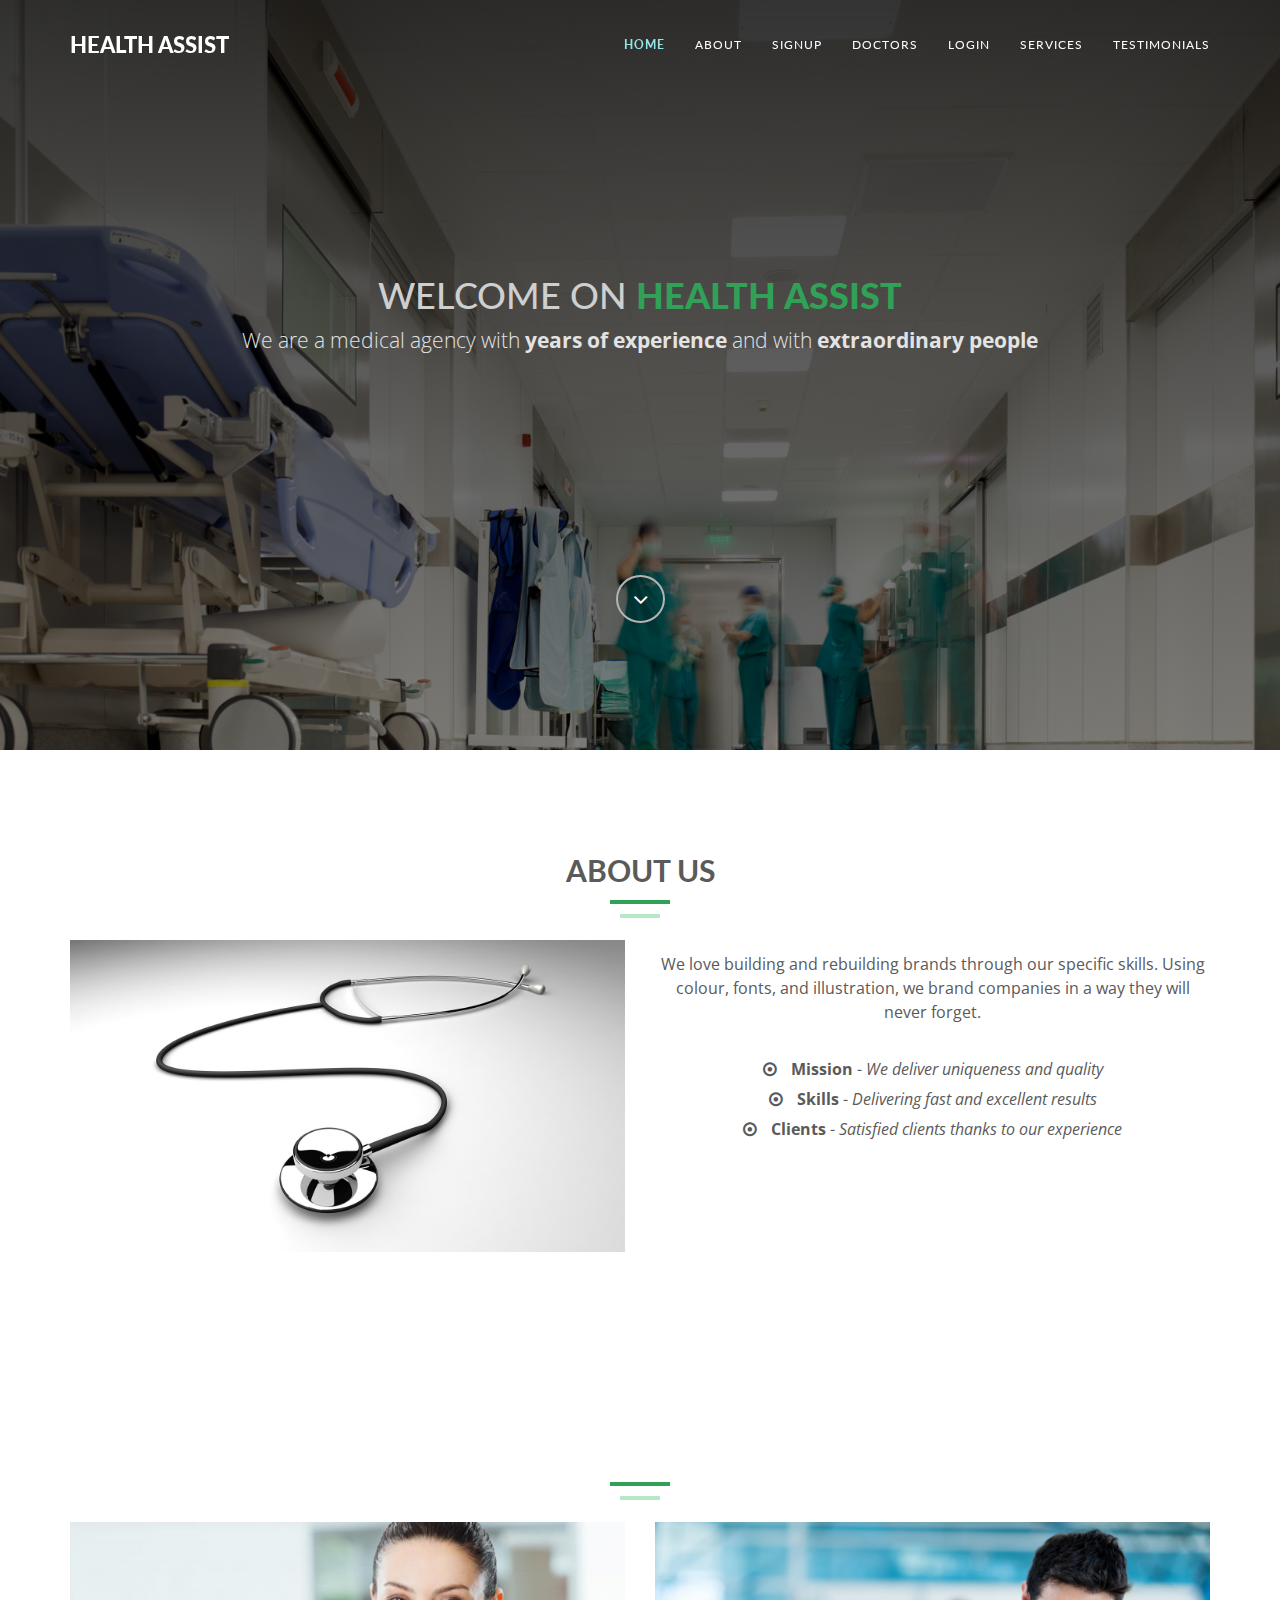
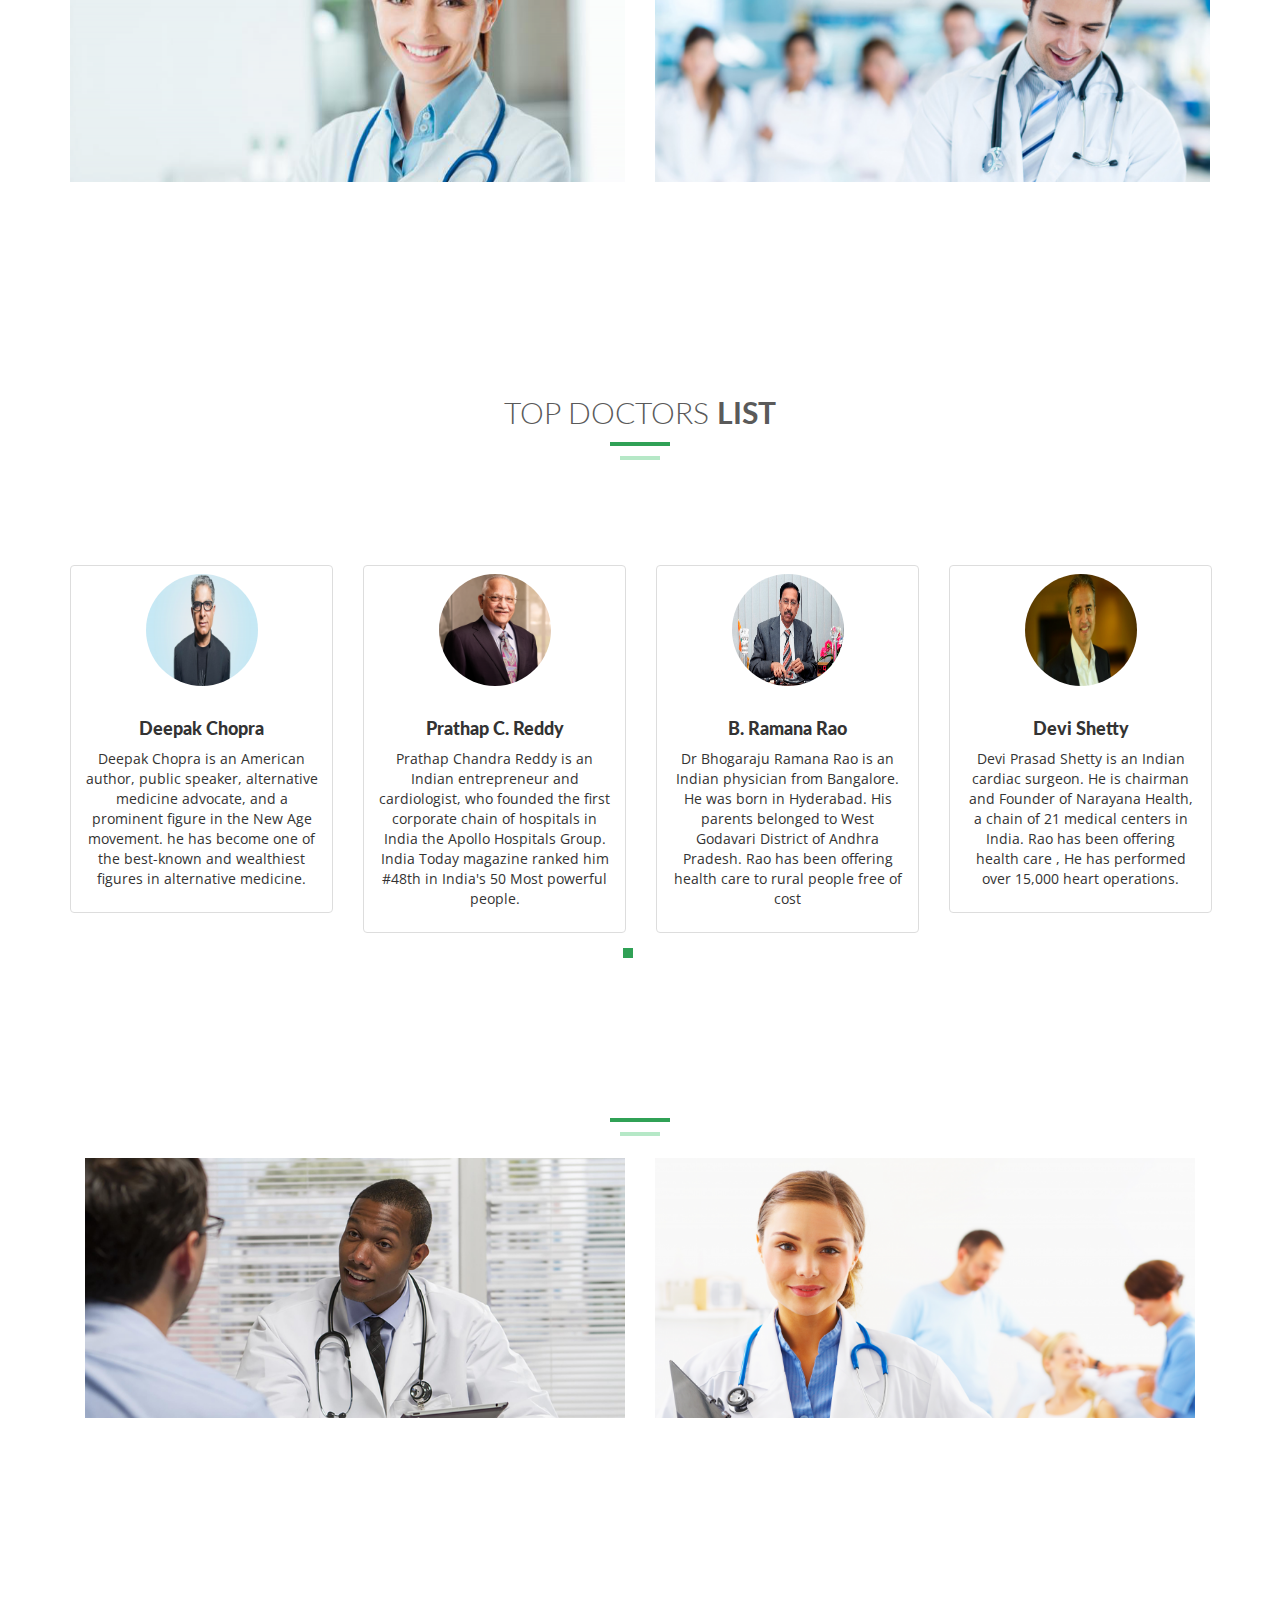
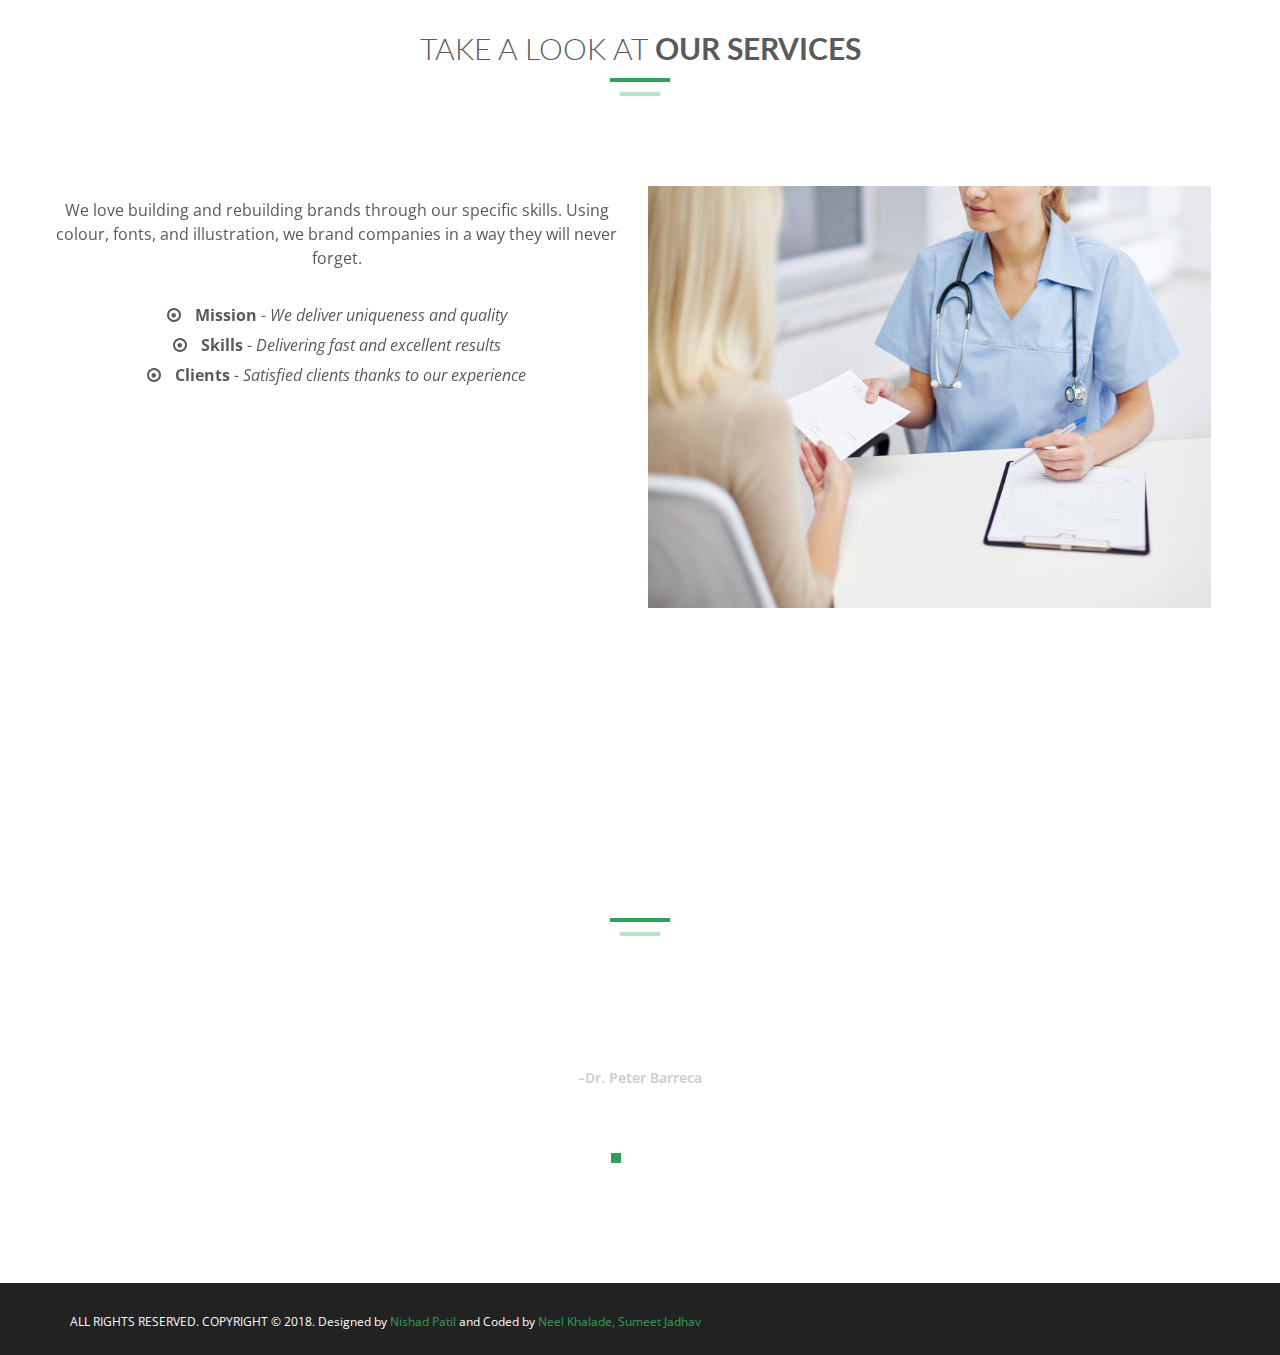
==== index.html @ 2e84b186 "index developed" ====
<!DOCTYPE html>
<html lang="en">
  <head>
    <!-- Basic Page Needs
    ================================================== -->
    <meta charset="utf-8">
    <!--[if IE]><meta http-equiv="x-ua-compatible" content="IE=9" /><![endif]-->
    <meta name="viewport" content="width=device-width, initial-scale=1">
    <title>Health Assist</title>
    <meta name="description" content="Spirit8 is a Digital agency one page template built based on bootstrap framework. This template is design by Robert Berki and coded by Jenn Pereira. It is simple, mobile responsive, perfect for portfolio and agency websites. Get this for free exclusively at ThemeForces.com">
    <meta name="keywords" content="bootstrap theme, portfolio template, digital agency, onepage, mobile responsive, spirit8, free website, free theme, themeforces themes, themeforces wordpress themes, themeforces bootstrap theme">
    <meta name="author" content="ThemeForces.com">
    
    <!-- Favicons
    ================================================== -->
    <link rel="shortcut icon" href="assets/landing_page/img/logo.png" type="image/png">
    <link rel="apple-touch-icon" href="assets/landing_page/img/apple-touch-icon.png">
    <link rel="apple-touch-icon" sizes="72x72" href="assets/landing_page/img/apple-touch-icon-72x72.png">
    <link rel="apple-touch-icon" sizes="114x114" href="assets/landing_page/img/apple-touch-icon-114x114.png">
    <!-- animate -->
    <link rel="stylesheet" type="text/css"  href="assets/landing_page/css/animate.css">
    <link rel="stylesheet" type="text/css"  href="assets/landing_page/css/landing.css">
    <!-- Bootstrap -->
    <link rel="stylesheet" type="text/css"  href="assets/landing_page/css/bootstrap.css">
    <link rel="stylesheet" type="text/css" href="assets/landing_page/fonts/font-awesome/css/font-awesome.css">

    <!-- Slider
    ================================================== -->
    <link href="assets/landing_page/css/owl.carousel.css" rel="stylesheet" media="screen">
    <link href="assets/landing_page/css/owl.theme.css" rel="stylesheet" media="screen">

    <!-- Stylesheet
    ================================================== -->
    <link rel="stylesheet" type="text/css"  href="assets/landing_page/css/style.css">
    <link rel="stylesheet" type="text/css" href="assets/landing_page/css/responsive.css">

    <link href='http://fonts.googleapis.com/css?family=Lato:100,300,400,700,900,100italic,300italic,400italic,700italic,900italic' rel='stylesheet' type='text/css'>
    <link href='http://fonts.googleapis.com/css?family=Open+Sans:300italic,400italic,600italic,700italic,800italic,700,300,600,800,400' rel='stylesheet' type='text/css'>

    <script type="text/javascript" src="assets/landing_page/js/modernizr.custom.js"></script>
  </head>
  <body>
    <!-- Navigation
    ==========================================-->
    <nav id="tf-menu" class="navbar navbar-default navbar-fixed-top">
      <div class="container">
        <!-- Brand and toggle get grouped for better mobile display -->
        <div class="navbar-header">
          <button type="button" class="navbar-toggle collapsed" data-toggle="collapse" data-target="#bs-example-navbar-collapse-1">
            <span class="sr-only">Toggle navigation</span>
            <span class="icon-bar"></span>
            <span class="icon-bar"></span>
            <span class="icon-bar"></span>
          </button>
          <a class="navbar-brand" href="index.html">HEALTH ASSIST</a>
        </div>

        <!-- Collect the nav links, forms, and other content for toggling -->
        <div class="collapse navbar-collapse" id="bs-example-navbar-collapse-1">
          <ul class="nav navbar-nav navbar-right">
            <li><a href="#tf-home" class="page-scroll">Home</a></li>
            <li><a href="#tf-about" class="page-scroll">About</a></li>
            <li><a href="#tf-team" class="page-scroll">Signup</a></li>
            <li><a href="#tf-services" class="page-scroll">Doctors</a></li>
            <li><a href="#tf-clients" class="page-scroll">Login</a></li>
            <li><a href="#tf-works" class="page-scroll">Services</a></li>
            <li><a href="#tf-testimonials" class="page-scroll">Testimonials</a></li>
          </ul>
        </div>
      </div>
    </nav>

    <!-- Home Page
    ==========================================-->
    <div id="tf-home" class="text-center">
        <div class="overlay">
            <div class="content">
                <h1>Welcome on <strong><span class="color">Health Assist</span></strong></h1>
                <p class="lead">We are a medical agency with <strong>years of experience</strong> and with <strong>extraordinary people</strong></p>
                <a href="#tf-about" class="fa fa-angle-down page-scroll"></a>
            </div>
        </div>
    </div>

    <!-- About Us Page
    ==========================================-->
    <div id="tf-about" class="text-center">
        <div class="container">
                <div class="section-title center">
                        <h2><strong>About Us</strong></h2>
                        <div class="line">
                            <hr>
                        </div>
                    </div>
            <div class="row">
                <div class="col-md-6">
                    <img src="assets/landing_page/img/aside.jpg" class="img-responsive">
                </div>
                <div class="col-md-6">
                    <div class="about-text">
                        <p class="intro">We love building and rebuilding brands through our  specific skills. Using colour, fonts, and illustration, we brand companies in a way they will never forget.</p>
                        <ul class="about-list">
                            <li>
                                <span class="fa fa-dot-circle-o"></span>
                                <strong>Mission</strong> - <em>We deliver uniqueness and quality</em>
                            </li>
                            <li>
                                <span class="fa fa-dot-circle-o"></span>
                                <strong>Skills</strong> - <em>Delivering fast and excellent results</em>
                            </li>
                            <li>
                                <span class="fa fa-dot-circle-o"></span>
                                <strong>Clients</strong> - <em>Satisfied clients thanks to our experience</em>
                            </li>
                        </ul>
                    </div>
                </div>
            </div>
        </div>
    </div>

    <!-- Signup Page
    ==========================================-->
                    <div id="tf-team" class="text-center">
                        <div class="overlay">
                            <div class="container">
                                <div class="section-title center">
                                    <h2>Please <strong>Signup</strong></h2>
                                    <div class="line">
                                        <hr>
                                    </div>
                                </div>
                <div class="row">
                                
                    <div class="col-sm-6 col-md-5 col-lg-6">
                        <div class="portfolio-item">
                            <div class="hover-bg">
                                <a href="u-signup.html">
                                    <div class="hover-text">
                                        <h4>Sign Up</h4>
                                        <small>Sign up as Patient</small>
                                        <div class="clearfix"></div>
                                        <i class="fa fa-user-plus" style="font-size:30px;color:rgb(31, 199, 143);"></i>
                                    </div>
                                    <img src="assets/landing_page/img/signup.png" class="img-responsive img-size" alt="...">
                                </a>
                            </div>
                        </div>
                    </div> 
                    <div class="col-sm-6 col-md-5 col-lg-6">
                            <div class="portfolio-item">
                                <div class="hover-bg">
                                    <a href="d-signup.html">
                                        <div class="hover-text">
                                            <h4>Sign Up</h4>
                                            <small>Sign up as Doctor</small>
                                            <div class="clearfix"></div>
                                            <i class="fa fa-user-plus" style="font-size:30px;color:rgb(31, 199, 143);"></i>
                                        </div>
                                        <img src="assets/landing_page/img/login1.png" class="img-responsive img-size" alt="...">
                                    </a>
                                </div>
                            </div>
                        </div>             
                </div>
            </div>
        </div>
    </div>

    <!-- Services Section
    ==========================================-->
    <div id="tf-services" class="text-center">
        <div class="container">
            <div class="section-title center">
                <h2>Top Doctors <strong>List</strong></h2>
                <div class="line">
                    <hr>
                </div>
                <div class="clearfix"></div>
            </div>
            <div class="space"></div>
            <div class="row">
                    <div id="team" class="owl-carousel owl-theme row">
                            <div class="item">
                                <div class="thumbnail">
                                    <img src="assets/landing_page/img/team/d1.png" alt="..." class="img-circle team-img">
                                    <div class="caption">
                                        <h3>Deepak Chopra</h3>
                                    
                                        <p>Deepak Chopra is an American author, public speaker, alternative medicine advocate, and a prominent figure in the New Age movement. he has become one of the best-known and wealthiest figures in alternative medicine. </p>
                                    </div>
                                </div>
                            </div>
        
                            <div class="item">
                                <div class="thumbnail">
                                    <img src="assets/landing_page/img/team/d2.png" alt="..." class="img-circle team-img">
                                    <div class="caption">
                                        <h3>Prathap C. Reddy</h3>
                                        
                                        <p>Prathap Chandra Reddy is an Indian entrepreneur and cardiologist, who founded the first corporate chain of hospitals in India the Apollo Hospitals Group. India Today magazine ranked him #48th in India's 50 Most powerful people.</p>
                                    </div>
                                </div>
                            </div>
        
                            <div class="item">
                                <div class="thumbnail">
                                    <img src="assets/landing_page/img/team/d3.jpg" alt="..." class="img-circle team-img">
                                    <div class="caption">
                                        <h3>B. Ramana Rao</h3>
                                      
                                        <p>Dr Bhogaraju Ramana Rao is an Indian physician from Bangalore. He was born in Hyderabad. His parents belonged to West Godavari District of Andhra Pradesh. Rao has been offering health care to rural people free of cost</p>
                                    </div>
                                </div>
                            </div>
        
                            <div class="item">
                                <div class="thumbnail">
                                    <img src="assets/landing_page/img/team/d4.png" alt="..." class="img-circle team-img">
                                    <div class="caption">
                                        <h3>Devi Shetty</h3>
                                        
                                        <p>Devi Prasad Shetty is an Indian cardiac surgeon. He is chairman and Founder of Narayana Health, a chain of 21 medical centers in India. Rao has been offering health care , He has performed over 15,000 heart operations.</p>
                                    </div>
                                </div>
                            </div>
                            <div class="item">
                                    <div class="thumbnail">
                                        <img src="assets/landing_page/img/team/d5.png" alt="..." class="img-circle team-img">
                                        <div class="caption">
                                            <h3>Abraham Verghese</h3>
                                            
                                            <p>Abraham Verghese is an Indian American physician-author, Professor for the Theory and Practice of Medicine at Stanford University Medical School and Senior Associate Chair of the Department of Internal Medicine.</p>
                                        </div>
                                    </div>
                                </div>
                                
                            
            </div>
        </div>
    </div>

    <!-- Login Section
    ==========================================-->
    <div id="tf-clients" class="text-center">
        <div class="overlay">
            <div class="container">

                <div class="section-title center">
                    <h2>Please<strong> Login</strong></h2>
                    <div class="line">
                        <hr>
                    </div>
                </div>
                <div class="col-sm-6 col-md-5 col-lg-6">
                    <div class="portfolio-item">
                        <div class="hover-bg">
                            <a href="u-login.html">
                                <div class="hover-text">
                                    <h4>Login</h4>
                                    <small>Login as Patient</small>
                                    <div class="clearfix"></div>
                                    <i class="fa fa-sign-in" style="font-size:30px;color:rgb(31, 199, 143);" ></i>
                                </div>
                                <img src="assets/landing_page/img/login.png" class="img-responsive" alt="...">
                            </a>
                        </div>
                    </div>
                </div> 
                <div class="col-sm-6 col-md-5 col-lg-6">
                    <div class="portfolio-item">
                        <div class="hover-bg">
                            <a href="d-login.html">
                                <div class="hover-text">
                                    <h4>Login</h4>
                                    <small>Login as Doctor</small>
                                    <div class="clearfix"></div>
                                    <i class="fa fa-sign-in" style="font-size:30px;color:rgb(31, 199, 143);" ></i>
                                </div>
                                <img src="assets/landing_page/img/signup1.png" class="img-responsive" alt="...">
                            </a>
                        </div>
                    </div>
                </div>       
            </div>
        </div>
    </div>

    <!-- Portfolio Section
    ==========================================-->
    <div id="tf-works">
        <div class="container"> <!-- Container -->
            <div class="section-title text-center center">
                <h2>Take a look at <strong>our services</strong></h2>
                <div class="line">
                    <hr>
                </div>
                <div class="clearfix"></div>
            </div>
            <div class="space"></div>
            <div id="lightbox" class="row">
                    <div class="row">
                            <div class="col-md-6">
                                    <div class="about-text">
                                            <p class="intro">We love building and rebuilding brands through our  specific skills. Using colour, fonts, and illustration, we brand companies in a way they will never forget.</p>
                                            <ul class="about-list">
                                                <li>
                                                    <span class="fa fa-dot-circle-o"></span>
                                                    <strong>Mission</strong> - <em>We deliver uniqueness and quality</em>
                                                </li>
                                                <li>
                                                    <span class="fa fa-dot-circle-o"></span>
                                                    <strong>Skills</strong> - <em>Delivering fast and excellent results</em>
                                                </li>
                                                <li>
                                                    <span class="fa fa-dot-circle-o"></span>
                                                    <strong>Clients</strong> - <em>Satisfied clients thanks to our experience</em>
                                                </li>
                                            </ul>
                                        </div>
                            </div>
                            <div class="col-md-6">
                                    <img src="assets/landing_page/img/patient.jpg" class="img-responsive">
                            </div>
                        </div>
                    </div>
            </div>
        </div>
    </div>

    <!-- Testimonials Section
    ==========================================-->
    <div id="tf-testimonials" class="text-center">
        <div class="overlay">
            <div class="container">
                <div class="section-title center">
                    <h2><strong>Our clients’</strong> testimonials</h2>
                    <div class="line">
                        <hr>
                    </div>
                </div>
                <div class="row">
                    <div class="col-md-8 col-md-offset-2">
                        <div id="testimonial" class="owl-carousel owl-theme">
                            <div class="item">
                                <h5>I find Doctor Services Group very efficient, reliable, non-intrusive to me or the patients and quick to respond to my queries.</h5>
                                <p><strong>–Dr. Peter Barreca</strong></p>
                            </div>

                            <div class="item">
                                <h5>It was so gratifying to finally have a corporate structure that communicates with us on a weekly basis. We have no doubts that this relationship will continue as positively as it has begun.</h5>
                                <p><strong>Dr. Brian Silver</strong>, Generations Family Health Centre </p>
                            </div>

                            <div class="item">
                                <h5>Their service has been beyond my expectations. I receive email notices every week with past and up-to-date information and I receive freedback on a regular basis.</h5>
                                <p><strong>Dr. Michael Weinstock</strong></p>
                            </div>
                        </div>
                    </div>
                </div>
            </div>
        </div>
    </div>

    <!-- Contact Section
    ==========================================-->


    <nav id="footer">
        <div class="container">
            <div class="pull-left fnav">
                <p>ALL RIGHTS RESERVED. COPYRIGHT © 2018. Designed by <a href="https://dribbble.com/shots/1817781--FREEBIE-Spirit8-Digital-agency-one-page-template">Nishad Patil</a> and Coded by <a href="https://dribbble.com/jennpereira">Neel Khalade, Sumeet Jadhav </a></p>
            </div>
        </div>
    </nav>


    <!-- jQuery (necessary for Bootstrap's JavaScript plugins) -->
    <script src="https://ajax.googleapis.com/ajax/libs/jquery/1.11.1/jquery.min.js"></script>
    <script type="text/javascript" src="assets/landing_page/js/jquery.1.11.1.js"></script>
    <!-- Include all compiled plugins (below), or include individual files as needed -->
    <script type="text/javascript" src="assets/landing_page/js/bootstrap.js"></script>
    <script type="text/javascript" src="assets/landing_page/js/SmoothScroll.js"></script>
    <script type="text/javascript" src="assets/landing_page/js/jquery.isotope.js"></script>

    <script src="assets/landing_page/js/owl.carousel.js"></script>

    <!-- Javascripts
    ================================================== -->
    <script type="text/javascript" src="assets/landing_page/js/main.js"></script>

  </body>
</html>
---- assets/landing_page/css/landing.css ----
.spacing{
    padding-top: 20px;
}
---- assets/landing_page/css/style.css ----
@import url(http://fonts.googleapis.com/css?family=Lato:100,300,400,700,900,100italic,300italic,400italic,700italic,900italic);
@import url(http://fonts.googleapis.com/css?family=Open+Sans:300italic,400italic,600italic,700italic,800italic,700,300,600,800,400);

body, html{
	font-family: 'Lato', sans-serif;
	text-rendering: optimizeLegibility !important;
	-webkit-font-smoothing: antialiased !important;
	color: #5a5a5a;
}

h1{
	text-transform: uppercase;
}
h1 strong{
	font-weight: 900;
}
h2{
	text-transform: uppercase;
	line-height: 20px;
	margin:  0;
}
h3{
font-size: 18px;
font-weight: 900;
}
h4{
	text-transform: uppercase;
}
h5{
	text-transform: uppercase;
	font-weight: 700;
	line-height: 20px;
}
p{
	font-family: 'Open Sans', sans-serif;
}
p.intro{
	font-size: 16px;
	margin: 12px 0 0;
	line-height: 24px;
	font-family: 'Open Sans', sans-serif;
}
a{ color: rgb(48, 161, 86);}
a:hover,
a:focus{
	text-decoration: none;
	color: rgb(48, 161, 86);;
}

.section-title hr{
	border-color: rgb(48, 161, 86);;
	border-width: 4px;
	width: 60px;
	float: left;
	clear: both;
}
.clearfix:after {
     visibility: hidden;
     display: block;
     font-size: 0;
     content: " ";
     clear: both;
     height: 0;
     }
.clearfix { display: inline-block; }
* html .clearfix { height: 1%; }
.clearfix { display: block; }
ul, ol{
	padding: 0;
	webkit-padding: 0;
	moz-padding: 0;
}
/* Navigation */
#tf-menu {
	padding: 20px;
	transition: all 0.8s;
}
#tf-menu.navbar-default {
	background-color: rgba(248, 248, 248, 0);
	border-color: rgba(231, 231, 231, 0);
}
#tf-menu a.navbar-brand {
text-transform: uppercase;
font-size: 22px;
color: #fff;
font-weight: 900;
}

#tf-menu.navbar-default .navbar-nav > li > a {
	text-transform: uppercase;
	color: #FFF;
	font-size: 12px;
	letter-spacing: 1px;
}
.on {
	background-color: rgba(48, 131, 96,.97) !important;
	
	padding: 0 !important; 	
}
.navbar-default .navbar-nav > .active > a, 
.navbar-default .navbar-nav > .active > a:hover, 
.navbar-default .navbar-nav > .active > a:focus {
	color: rgb(148, 230, 230) !important;
	background-color: transparent;
	font-weight: 700;
}

.navbar-toggle {
	border-radius: 0;
	}
.navbar-default .navbar-toggle:hover, 
.navbar-default .navbar-toggle:focus {
	background-color: rgb(48, 161, 86);
	border-color: rgb(48, 161, 86);
	}
.navbar-default .navbar-toggle:hover>.icon-bar {
	background-color: #FFF;
	}
/* Home Style */
#tf-home{
	background: url(../img/bac01.jpg);
	background-size: cover;
	background-position: center;
	background-attachment: fixed;
	background-repeat: no-repeat;
	color: #cfcfcf;
}

#tf-home .overlay{
	background: -moz-linear-gradient(top,  rgba(0,0,0,0.8) 0%, rgba(0,0,0,0.73) 17%, rgba(0,0,0,0.66) 35%, rgba(0,0,0,0.55) 62%, rgba(0,0,0,0.4) 100%); /* FF3.6+ */
	background: -webkit-gradient(linear, left top, left bottom, color-stop(0%,rgba(0,0,0,0.8)), color-stop(17%,rgba(0,0,0,0.73)), color-stop(35%,rgba(0,0,0,0.66)), color-stop(62%,rgba(0,0,0,0.55)), color-stop(100%,rgba(0,0,0,0.4))); /* Chrome,Safari4+ */
	background: -webkit-linear-gradient(top,  rgba(0,0,0,0.8) 0%,rgba(0,0,0,0.73) 17%,rgba(0,0,0,0.66) 35%,rgba(0,0,0,0.55) 62%,rgba(0,0,0,0.4) 100%); /* Chrome10+,Safari5.1+ */
	background: -o-linear-gradient(top,  rgba(0,0,0,0.8) 0%,rgba(0,0,0,0.73) 17%,rgba(0,0,0,0.66) 35%,rgba(0,0,0,0.55) 62%,rgba(0,0,0,0.4) 100%); /* Opera 11.10+ */
	background: -ms-linear-gradient(top,  rgba(0,0,0,0.8) 0%,rgba(0,0,0,0.73) 17%,rgba(0,0,0,0.66) 35%,rgba(0,0,0,0.55) 62%,rgba(0,0,0,0.4) 100%); /* IE10+ */
	background: linear-gradient(to bottom,  rgba(0,0,0,0.8) 0%,rgba(0,0,0,0.73) 17%,rgba(0,0,0,0.66) 35%,rgba(0,0,0,0.55) 62%,rgba(0,0,0,0.4) 100%); /* W3C */
	filter: progid:DXImageTransform.Microsoft.gradient( startColorstr='#cc000000', endColorstr='#66000000',GradientType=0 ); /* IE6-9 */
	height: 750px;
	background-attachment: fixed;
}
#tf-home p.lead{
	color: #e3e3e3;
}

.content{
	position: relative;
	padding: 20% 0 0;
}

.color{
	color: rgb(48, 161, 86);
}

a.fa.fa-angle-down {
	padding: 10px 15px;
	color: #fff;
	border: 2px solid #b4b4b4;
	border-radius: 50%;
	font-size: 24px;
	margin-top: 200px;
	transition: all 0.5s;
}
a.fa.fa-angle-down:hover{
	background: rgb(48, 161, 86);
	color: #ffffff;
	border: 2px solid rgb(48, 161, 86);;
}
/* About Section */
#tf-about{
	padding: 80px 0;
}
ul.about-list{ margin: 30px 0 0 ;}
ul.about-list li{
	display: block;
	font-size: 16px;
	line-height: 30px;
	font-family: 'Open Sans', sans-serif;
}
ul.about-list li span{ 
	margin-right: 10px;
}

/* Team Section */
#tf-team{
	background: url(../img/bac02.jpg);
	background-size: cover;
	background-position: center;
	background-attachment: fixed;
	background-repeat: no-repeat;
	color: #ffffff;
}
#tf-team .overlay{
	background: -moz-linear-gradient(top,  rgba(0,0,0,0.8) 0%, rgba(0,0,0,0.73) 17%, rgba(0,0,0,0.66) 35%, rgba(0,0,0,0.55) 62%, rgba(0,0,0,0.4) 100%); /* FF3.6+ */
	background: -webkit-gradient(linear, left top, left bottom, color-stop(0%,rgba(0,0,0,0.8)), color-stop(17%,rgba(0,0,0,0.73)), color-stop(35%,rgba(0,0,0,0.66)), color-stop(62%,rgba(0,0,0,0.55)), color-stop(100%,rgba(0,0,0,0.4))); /* Chrome,Safari4+ */
	background: -webkit-linear-gradient(top,  rgba(0,0,0,0.8) 0%,rgba(0,0,0,0.73) 17%,rgba(0,0,0,0.66) 35%,rgba(0,0,0,0.55) 62%,rgba(0,0,0,0.4) 100%); /* Chrome10+,Safari5.1+ */
	background: -o-linear-gradient(top,  rgba(0,0,0,0.8) 0%,rgba(0,0,0,0.73) 17%,rgba(0,0,0,0.66) 35%,rgba(0,0,0,0.55) 62%,rgba(0,0,0,0.4) 100%); /* Opera 11.10+ */
	background: -ms-linear-gradient(top,  rgba(0,0,0,0.8) 0%,rgba(0,0,0,0.73) 17%,rgba(0,0,0,0.66) 35%,rgba(0,0,0,0.55) 62%,rgba(0,0,0,0.4) 100%); /* IE10+ */
	background: linear-gradient(to bottom,  rgba(0,0,0,0.8) 0%,rgba(0,0,0,0.73) 17%,rgba(0,0,0,0.66) 35%,rgba(0,0,0,0.55) 62%,rgba(0,0,0,0.4) 100%); /* W3C */
	filter: progid:DXImageTransform.Microsoft.gradient( startColorstr='#cc000000', endColorstr='#66000000',GradientType=0 ); /* IE6-9 */
	height: auto;
	background-attachment: fixed;
	padding: 80px 0;
}
.section-title.center{
	padding: 30px 0;
}
.section-title h2,
.section-title.center h2{
	font-weight: 300;
}
.section-title.center .line{
	border-top: 4px solid rgb(48, 161, 86);
	height: 10px;
	width: 60px;
	text-align: center;
	margin: 0 auto;
	margin-top: 20px;
}

.section-title.center hr {
	border-top: 4px solid rgba(40, 189, 90, 0.34);
	width: 40px;
	text-align: center;
	margin-top: 10px;
	position: relative;
	left: 17%;
}
#team{ margin: 0 auto}
#team .item{
    padding: 0;
    margin: 15px;
    color: #FFF;
    text-align: center;
}

img.img-circle.team-img {
	width: 120px;
	height: 120px;
	border: 4px solid transparent;
	transition: all 0.5s;
}
#tf-team .item .thumbnail:hover>img.img-circle.team-img{
	border: 4px solid rgb(48, 161, 86) !important;
}
#tf-team .thumbnail {
	background: transparent;
	border: 0;
}

#tf-team .thumbnail .caption {
	padding: 9px;
	color: #F2F2F2;
}

.owl-theme .owl-controls .owl-page span {
	display: block;
	width: 10px;
	height: 10px;
	margin: 5px 7px;
	filter: Alpha(Opacity=1);
	opacity: 1;
	-webkit-border-radius: 0;
	-moz-border-radius: 20px;
	border-radius: 0;
	background: #FFFFFF;
	transition: all 0.5s;
}

.owl-theme .owl-controls .owl-page.active span, 
.owl-theme .owl-controls.clickable .owl-page:hover span {
	filter: Alpha(Opacity=100);
	opacity: 1;
	background: rgb(48, 161, 86);;
}
.owl-theme .owl-controls .owl-page.active span{
	background: rgb(48, 161, 86);;
}

/* Services Section */
#tf-services{
	padding: 80px 0;
}
#team .item{
    padding: 0;
    margin: 15px;
    color: #FFF;
    text-align: center;
}

img.img-circles.team-img {
	width: 120px;
	height: 120px;
	border: 4px solid transparent;
	transition: all 0.5s;
}


.space{
	margin-top: 40px;
}

#tf-services i.fa {
	font-size: 40px;
	border: 4px solid rgb(48, 161, 86);;
	width: 100px;
	height: 100px;
	padding: 27px 25px;
	margin-bottom: 10px;
	border-radius: 50%;
	transition: all 0.5s;
}

#tf-services i.fa.fa-mobile{
	font-size: 50px;
	padding: 20px 25px;
}


#tf-services img.img-circle.team-img {
	width: 120px;
	height: 120px;
	border: 4px solid transparent;
	transition: all 0.5s;
}
/* Clients Section */
#tf-clients{
	background: url(../img/bac03.jpg);
	background-size: cover;
	background-position: center;
	background-attachment: fixed;
	background-repeat: no-repeat;
	color: #ffffff;
}

#tf-clients .overlay{
	background: -moz-linear-gradient(top,  rgba(0,0,0,0.8) 0%, rgba(0,0,0,0.73) 17%, rgba(0,0,0,0.66) 35%, rgba(0,0,0,0.55) 62%, rgba(0,0,0,0.4) 100%); /* FF3.6+ */
	background: -webkit-gradient(linear, left top, left bottom, color-stop(0%,rgba(0,0,0,0.8)), color-stop(17%,rgba(0,0,0,0.73)), color-stop(35%,rgba(0,0,0,0.66)), color-stop(62%,rgba(0,0,0,0.55)), color-stop(100%,rgba(0,0,0,0.4))); /* Chrome,Safari4+ */
	background: -webkit-linear-gradient(top,  rgba(0,0,0,0.8) 0%,rgba(0,0,0,0.73) 17%,rgba(0,0,0,0.66) 35%,rgba(0,0,0,0.55) 62%,rgba(0,0,0,0.4) 100%); /* Chrome10+,Safari5.1+ */
	background: -o-linear-gradient(top,  rgba(0,0,0,0.8) 0%,rgba(0,0,0,0.73) 17%,rgba(0,0,0,0.66) 35%,rgba(0,0,0,0.55) 62%,rgba(0,0,0,0.4) 100%); /* Opera 11.10+ */
	background: -ms-linear-gradient(top,  rgba(0,0,0,0.8) 0%,rgba(0,0,0,0.73) 17%,rgba(0,0,0,0.66) 35%,rgba(0,0,0,0.55) 62%,rgba(0,0,0,0.4) 100%); /* IE10+ */
	background: linear-gradient(to bottom,  rgba(0,0,0,0.8) 0%,rgba(0,0,0,0.73) 17%,rgba(0,0,0,0.66) 35%,rgba(0,0,0,0.55) 62%,rgba(0,0,0,0.4) 100%); /* W3C */
	filter: progid:DXImageTransform.Microsoft.gradient( startColorstr='#cc000000', endColorstr='#66000000',GradientType=0 ); /* IE6-9 */
	padding: 80px 0;
	background-attachment: fixed;
}

#clients .item{
    padding: 0;
    margin: 35px;
    color: #FFF;
    text-align: center;
}
/* Gallery Section 
==============================*/
#tf-works{
	padding: 80px 0;
}
.categories{ 
	padding: 10px 0;
}
ul.cat li{
	display: inline-block;
}
#tf-works li.pull-right {
	margin-top: 10px;
}
ol.type li{
	display: inline-block;
	margin-left: 20px;
}
ol.type li:after{
	content: ' | ';
	margin-left: 20px;
}
ol.type li:last-child:after { content: ''; }
ol.type li a{ color: #222222}
ol.type li a.active { font-weight: 700; }
.isotope-item { z-index: 2 }
.isotope-hidden.isotope-item { z-index: 1 }
.isotope,
.isotope .isotope-item {
    /* change duration value to whatever you like */
    -webkit-transition-duration: 0.8s;
    -moz-transition-duration: 0.8s;
    transition-duration: 0.8s;
}
.isotope-item {
    margin-right: -1px;
    -webkit-backface-visibility: hidden;
    backface-visibility: hidden;
}
.isotope {
    -webkit-backface-visibility: hidden;
    backface-visibility: hidden;
    -webkit-transition-property: height, width;
    -moz-transition-property: height, width;
    transition-property: height, width;
}
.isotope .isotope-item {
    -webkit-backface-visibility: hidden;
    backface-visibility: hidden;
    -webkit-transition-property: -webkit-transform, opacity;
    -moz-transition-property: -moz-transform, opacity;
    transition-property: transform, opacity;
}
.portfolio-item{
	margin-bottom: 30px;
}
.portfolio-item .hover-bg{
	height: 260px;
	overflow: hidden;
	position: relative;
}

.hover-bg .hover-text {
	position: absolute;
	text-align: center;
	margin: 0 auto;
	color: #ffffff;
	background: rgba(0, 0, 0, 0.66);
	padding: 18% 0;
	height: 100%;
	width: 100%;
	opacity: 0;
    transition: all 0.5s;
}
.hover-bg .hover-text>h4{
	opacity: 0;
	-webkit-transform: translateY(100%);
            transform: translateY(100%);
            transition: all 0.3s;
}
.hover-bg:hover .hover-text>h4{
	opacity: 1;
    -webkit-backface-visibility:hidden;
    -webkit-transform: translateY(0);
            transform: translateY(0);
}
.hover-bg .hover-text>i{
	opacity: 0;
	-webkit-transform: translateY(0);
            transform: translateY(0);
            transition: all 0.3s;
}
.hover-bg:hover .hover-text>i{
	opacity: 1;
    -webkit-backface-visibility:hidden;
   -webkit-transform: translateY(100%);
            transform: translateY(100%);
}
.hover-bg:hover .hover-text{
	opacity: 1;
}
#tf-works i.fa {
	height: 30px;
	width: 30px;
	border: 1px solid rgb(48, 161, 86);;
	font-size: 20px;
	padding: 5px;
	border-radius: 50%;
	color: rgb(48, 161, 86);;
}
/* Testimonials Section */
#tf-testimonials{
	background: url(../img/bac05.jpeg);
	background-size: cover;
	background-position: center;
	background-attachment: fixed;
	background-repeat: no-repeat;
	color: #ffffff;
}

#tf-testimonials .overlay{
	background: -moz-linear-gradient(top,  rgba(0,0,0,0.8) 0%, rgba(0,0,0,0.73) 17%, rgba(0,0,0,0.66) 35%, rgba(0,0,0,0.55) 62%, rgba(0,0,0,0.4) 100%); /* FF3.6+ */
	background: -webkit-gradient(linear, left top, left bottom, color-stop(0%,rgba(0,0,0,0.8)), color-stop(17%,rgba(0,0,0,0.73)), color-stop(35%,rgba(0,0,0,0.66)), color-stop(62%,rgba(0,0,0,0.55)), color-stop(100%,rgba(0,0,0,0.4))); /* Chrome,Safari4+ */
	background: -webkit-linear-gradient(top,  rgba(0,0,0,0.8) 0%,rgba(0,0,0,0.73) 17%,rgba(0,0,0,0.66) 35%,rgba(0,0,0,0.55) 62%,rgba(0,0,0,0.4) 100%); /* Chrome10+,Safari5.1+ */
	background: -o-linear-gradient(top,  rgba(0,0,0,0.8) 0%,rgba(0,0,0,0.73) 17%,rgba(0,0,0,0.66) 35%,rgba(0,0,0,0.55) 62%,rgba(0,0,0,0.4) 100%); /* Opera 11.10+ */
	background: -ms-linear-gradient(top,  rgba(0,0,0,0.8) 0%,rgba(0,0,0,0.73) 17%,rgba(0,0,0,0.66) 35%,rgba(0,0,0,0.55) 62%,rgba(0,0,0,0.4) 100%); /* IE10+ */
	background: linear-gradient(to bottom,  rgba(0,0,0,0.8) 0%,rgba(0,0,0,0.73) 17%,rgba(0,0,0,0.66) 35%,rgba(0,0,0,0.55) 62%,rgba(0,0,0,0.4) 100%); /* W3C */
	filter: progid:DXImageTransform.Microsoft.gradient( startColorstr='#cc000000', endColorstr='#66000000',GradientType=0 ); /* IE6-9 */
	padding: 80px 0;
	background-attachment: fixed;
}
#testimonial {
	padding: 30px 0;
}
#testimonial .item{
    display: block;
    width: 100%;
    height: auto;
}

#testimonial .item p {
	font-weight: 400;
	margin: 30px 0;
	color: #d1d1d1;
}
/* Contact Section */
#tf-contact{
	padding: 80px 0;
}

label {
	float: left;
	font-size: 12px;
	font-weight: 400;
	font-family: 'Open Sans', sans-serif;
}
#tf-contact .form-control {
	display: block;
	width: 100%;
	padding: 6px 12px;
	font-size: 14px;
	line-height: 1.42857143;
	color: #555;
	background-color: #fff;
	background-image: none;
	border: 1px solid #ccc;
	border-radius: 2px;
	-webkit-box-shadow: none;
	box-shadow: none;
	-webkit-transition: none;
	-o-transition: none;
	transition: none;
}

#tf-contact .form-control:focus {
	border-color: inherit;
	outline: 0;
	-webkit-box-shadow: transparent;
	box-shadow: transparent;
}

button.btn.tf-btn.btn-default {
	float: right;
	background: rgb(48, 161, 86);;
	border: 0;
	border-radius: 0;
	padding: 10px 40px;
	color: #ffffff;
	text-transform: uppercase;
}

.btn:active, .btn.active {
	background-image: none;
	outline: 0;
	-webkit-box-shadow: none;
	box-shadow: none;
}

.btn:focus, 
.btn:active:focus, 
.btn.active:focus, 
.btn.focus, 
.btn:active.focus, 
.btn.active.focus {
	outline: thin dotted;
	outline: none;
	outline-offset: none;
}
/* Footer */
nav#footer{
	background: #222222;
	color: #ffffff;
	padding: 20px 0 15px 0;
}
nav#footer .fnav{ vertical-align: middle;}
ul.footer-social li{
	display: inline-block;
	margin-right: 10px;
}
nav#footer p{
	font-size: 12px;
	margin-top: 10px;
}
#footer i.fa {
	height: 30px;
	width: 30px;
	border: 2px solid #8c8c8c;
	font-size: 20px;
	padding: 4px 5px;
	border-radius: 50%;
	color: #8c8c8c;
	transition: all 0.5s;
}
#footer i.fa:hover{
	background: rgb(48, 161, 86);;
	border-color: rgb(48, 161, 86);;
	color: #ffffff;
}
---- assets/landing_page/css/responsive.css ----
@media (max-width: 768px){
  .content {
	padding: 40% 0 0;
	}
}

@media (max-width: 603px){
#tf-menu.navbar-default {
	background-color: rgba(0, 0, 0, 0.79);
	}
#tf-works li.pull-right, #tf-works li.pull-left {
    margin-top: 10px;
    float: none !important;
    text-align: center;
    display: block;
}
label{
    float: none !important
}
.pull-left.fnav,
.pull-right.fnav {
    float: none !important;
    text-align: center;
}

.hover-bg .hover-text {
    padding: 12% 10%;
}
}
@media (max-width: 360px){
.hover-bg .hover-text {
    padding: 22% 10%;
}
}
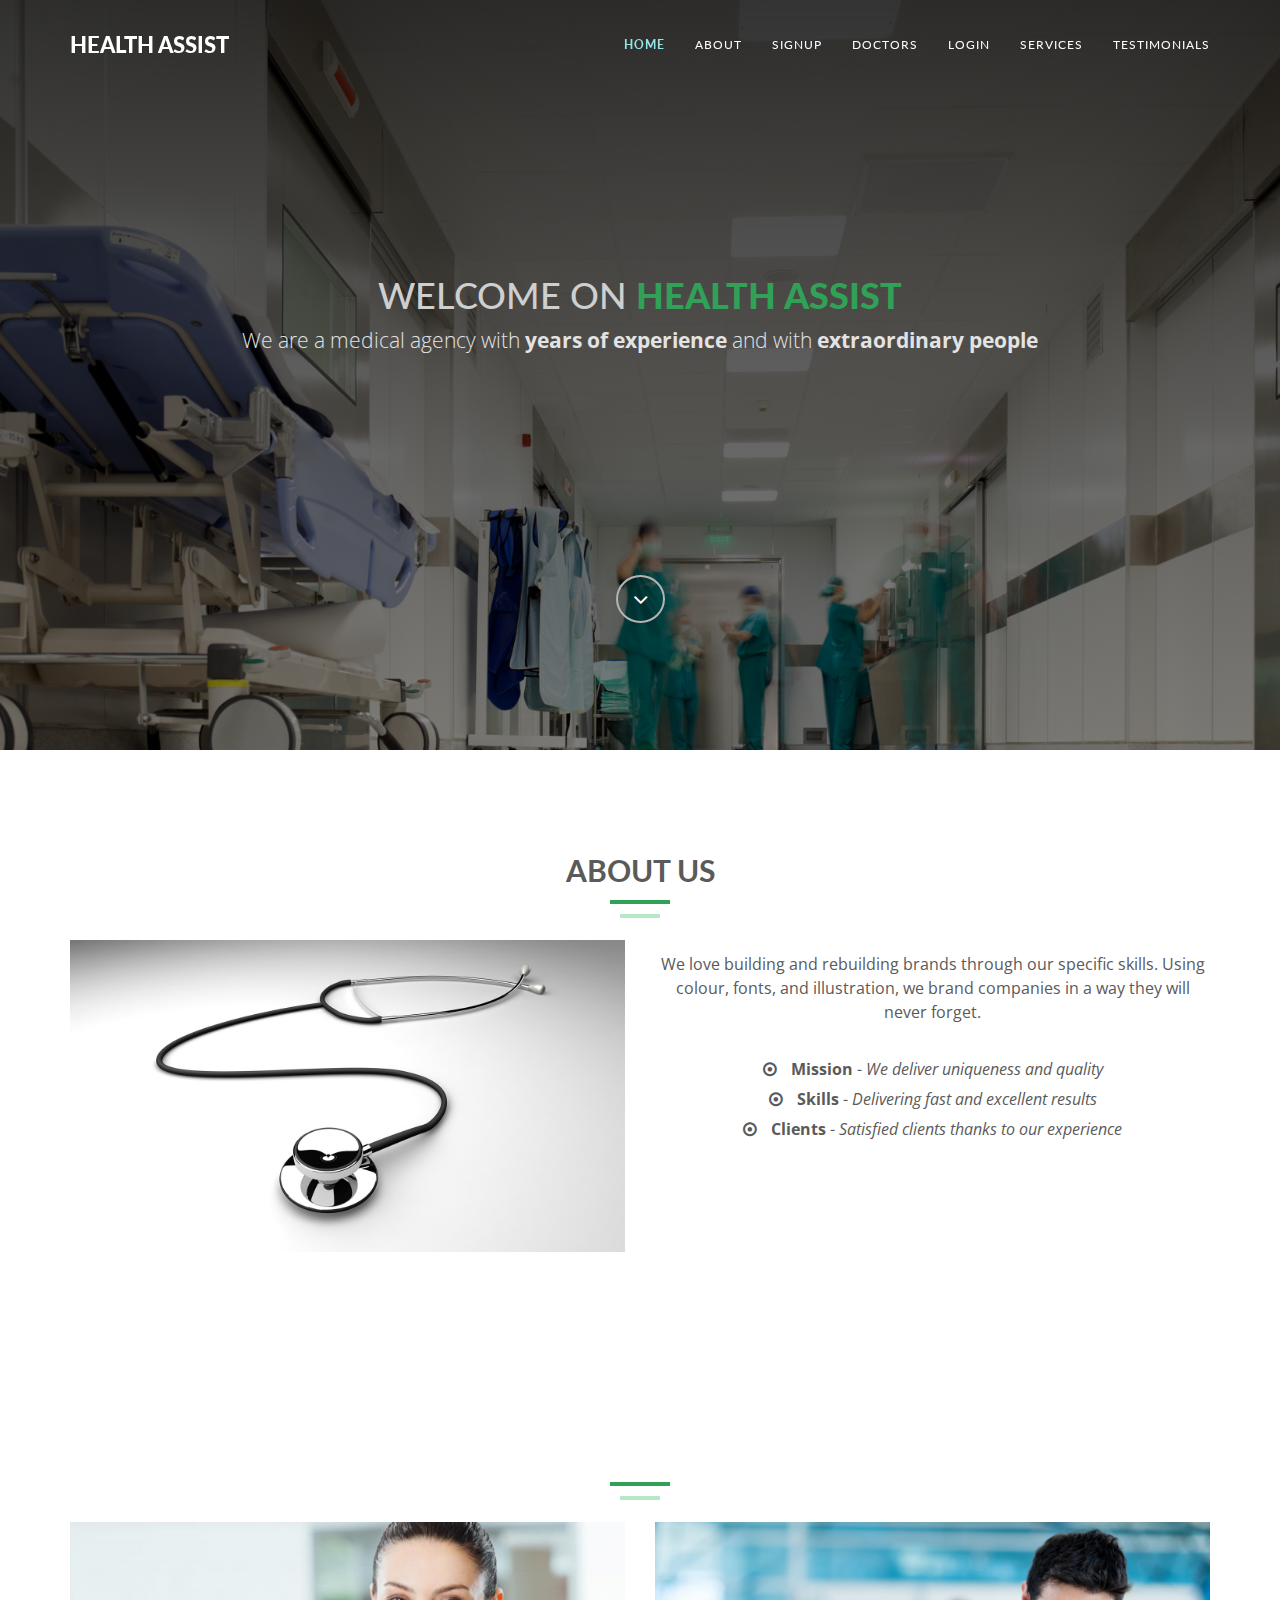
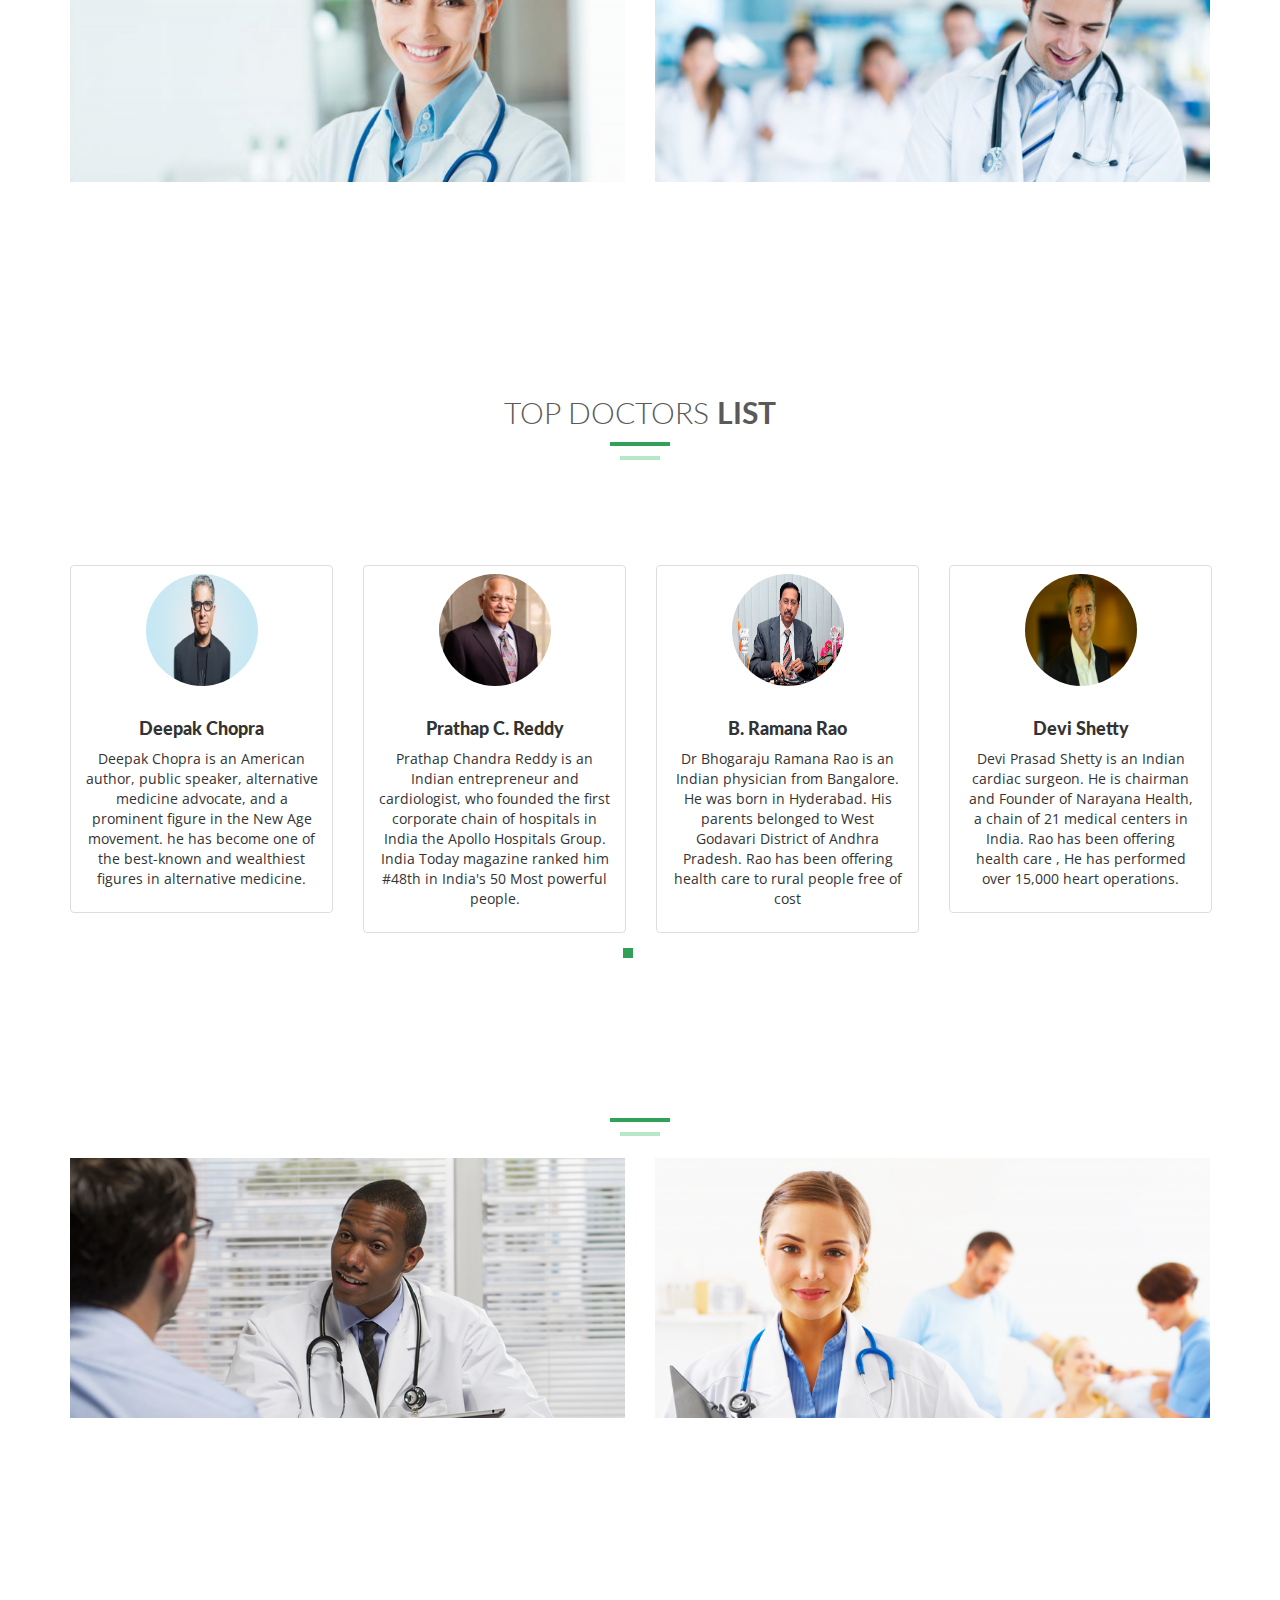
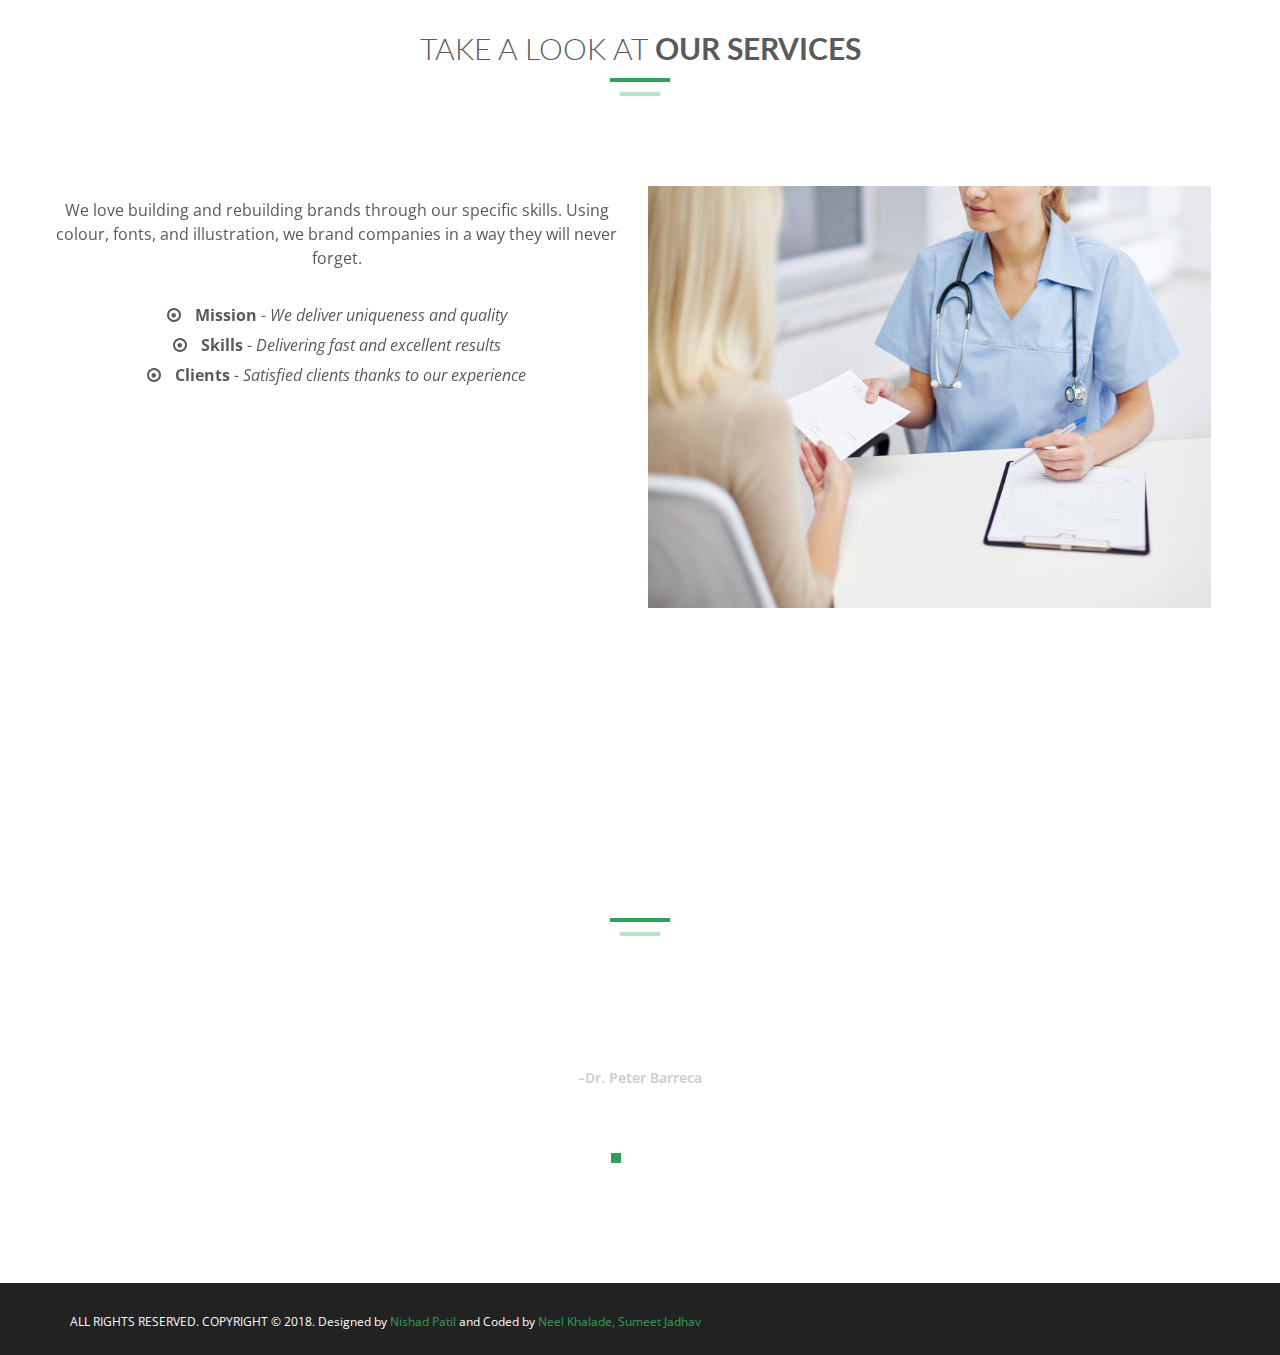
==== commit 8dbfad42: "check this" ====
--- a/index.html
+++ b/index.html
@@ -1,36 +1,32 @@
 <!DOCTYPE html>
 <html lang="en">
   <head>
-    <!-- Basic Page Needs
-    ================================================== -->
+
     <meta charset="utf-8">
-    <!--[if IE]><meta http-equiv="x-ua-compatible" content="IE=9" /><![endif]-->
+
     <meta name="viewport" content="width=device-width, initial-scale=1">
     <title>Health Assist</title>
     <meta name="description" content="Spirit8 is a Digital agency one page template built based on bootstrap framework. This template is design by Robert Berki and coded by Jenn Pereira. It is simple, mobile responsive, perfect for portfolio and agency websites. Get this for free exclusively at ThemeForces.com">
     <meta name="keywords" content="bootstrap theme, portfolio template, digital agency, onepage, mobile responsive, spirit8, free website, free theme, themeforces themes, themeforces wordpress themes, themeforces bootstrap theme">
     <meta name="author" content="ThemeForces.com">
     
-    <!-- Favicons
-    ================================================== -->
+
     <link rel="shortcut icon" href="assets/landing_page/img/logo.png" type="image/png">
     <link rel="apple-touch-icon" href="assets/landing_page/img/apple-touch-icon.png">
     <link rel="apple-touch-icon" sizes="72x72" href="assets/landing_page/img/apple-touch-icon-72x72.png">
     <link rel="apple-touch-icon" sizes="114x114" href="assets/landing_page/img/apple-touch-icon-114x114.png">
-    <!-- animate -->
+
     <link rel="stylesheet" type="text/css"  href="assets/landing_page/css/animate.css">
     <link rel="stylesheet" type="text/css"  href="assets/landing_page/css/landing.css">
-    <!-- Bootstrap -->
+
     <link rel="stylesheet" type="text/css"  href="assets/landing_page/css/bootstrap.css">
     <link rel="stylesheet" type="text/css" href="assets/landing_page/fonts/font-awesome/css/font-awesome.css">
 
-    <!-- Slider
-    ================================================== -->
+
     <link href="assets/landing_page/css/owl.carousel.css" rel="stylesheet" media="screen">
     <link href="assets/landing_page/css/owl.theme.css" rel="stylesheet" media="screen">
 
-    <!-- Stylesheet
-    ================================================== -->
+
     <link rel="stylesheet" type="text/css"  href="assets/landing_page/css/style.css">
     <link rel="stylesheet" type="text/css" href="assets/landing_page/css/responsive.css">
 
@@ -40,11 +36,10 @@
     <script type="text/javascript" src="assets/landing_page/js/modernizr.custom.js"></script>
   </head>
   <body>
-    <!-- Navigation
-    ==========================================-->
+   
     <nav id="tf-menu" class="navbar navbar-default navbar-fixed-top">
       <div class="container">
-        <!-- Brand and toggle get grouped for better mobile display -->
+      
         <div class="navbar-header">
           <button type="button" class="navbar-toggle collapsed" data-toggle="collapse" data-target="#bs-example-navbar-collapse-1">
             <span class="sr-only">Toggle navigation</span>
@@ -55,7 +50,7 @@
           <a class="navbar-brand" href="index.html">HEALTH ASSIST</a>
         </div>
 
-        <!-- Collect the nav links, forms, and other content for toggling -->
+   
         <div class="collapse navbar-collapse" id="bs-example-navbar-collapse-1">
           <ul class="nav navbar-nav navbar-right">
             <li><a href="#tf-home" class="page-scroll">Home</a></li>
@@ -70,8 +65,7 @@
       </div>
     </nav>
 
-    <!-- Home Page
-    ==========================================-->
+
     <div id="tf-home" class="text-center">
         <div class="overlay">
             <div class="content">
@@ -82,8 +76,8 @@
         </div>
     </div>
 
-    <!-- About Us Page
-    ==========================================-->
+  
+ 
     <div id="tf-about" class="text-center">
         <div class="container">
                 <div class="section-title center">
@@ -119,8 +113,7 @@
         </div>
     </div>
 
-    <!-- Signup Page
-    ==========================================-->
+  
                     <div id="tf-team" class="text-center">
                         <div class="overlay">
                             <div class="container">
@@ -167,8 +160,7 @@
         </div>
     </div>
 
-    <!-- Services Section
-    ==========================================-->
+    
     <div id="tf-services" class="text-center">
         <div class="container">
             <div class="section-title center">
@@ -240,18 +232,19 @@
         </div>
     </div>
 
-    <!-- Login Section
-    ==========================================-->
+
     <div id="tf-clients" class="text-center">
         <div class="overlay">
             <div class="container">
-
                 <div class="section-title center">
                     <h2>Please<strong> Login</strong></h2>
                     <div class="line">
                         <hr>
                     </div>
                 </div>
+                
+                
+				<div class="row">
                 <div class="col-sm-6 col-md-5 col-lg-6">
                     <div class="portfolio-item">
                         <div class="hover-bg">
@@ -260,7 +253,7 @@
                                     <h4>Login</h4>
                                     <small>Login as Patient</small>
                                     <div class="clearfix"></div>
-                                    <i class="fa fa-sign-in" style="font-size:30px;color:rgb(31, 199, 143);" ></i>
+                                    <i class="fa fa-user-plus" style="font-size:30px;color:rgb(31, 199, 143);" ></i>
                                 </div>
                                 <img src="assets/landing_page/img/login.png" class="img-responsive" alt="...">
                             </a>
@@ -275,21 +268,21 @@
                                     <h4>Login</h4>
                                     <small>Login as Doctor</small>
                                     <div class="clearfix"></div>
-                                    <i class="fa fa-sign-in" style="font-size:30px;color:rgb(31, 199, 143);" ></i>
+                                    <i class="fa fa-user-plus" style="font-size:30px;color:rgb(31, 199, 143);" ></i>
                                 </div>
                                 <img src="assets/landing_page/img/signup1.png" class="img-responsive" alt="...">
                             </a>
                         </div>
                     </div>
-                </div>       
-            </div>
-        </div>
-    </div>
-
-    <!-- Portfolio Section
-    ==========================================-->
+                </div>  
+                </div>     
+            </div>
+        </div>
+    </div>
+
+  
     <div id="tf-works">
-        <div class="container"> <!-- Container -->
+        <div class="container"> 
             <div class="section-title text-center center">
                 <h2>Take a look at <strong>our services</strong></h2>
                 <div class="line">
@@ -328,8 +321,7 @@
         </div>
     </div>
 
-    <!-- Testimonials Section
-    ==========================================-->
+
     <div id="tf-testimonials" class="text-center">
         <div class="overlay">
             <div class="container">
@@ -363,8 +355,7 @@
         </div>
     </div>
 
-    <!-- Contact Section
-    ==========================================-->
+
 
 
     <nav id="footer">
@@ -376,18 +367,16 @@
     </nav>
 
 
-    <!-- jQuery (necessary for Bootstrap's JavaScript plugins) -->
     <script src="https://ajax.googleapis.com/ajax/libs/jquery/1.11.1/jquery.min.js"></script>
     <script type="text/javascript" src="assets/landing_page/js/jquery.1.11.1.js"></script>
-    <!-- Include all compiled plugins (below), or include individual files as needed -->
+   
     <script type="text/javascript" src="assets/landing_page/js/bootstrap.js"></script>
     <script type="text/javascript" src="assets/landing_page/js/SmoothScroll.js"></script>
     <script type="text/javascript" src="assets/landing_page/js/jquery.isotope.js"></script>
 
     <script src="assets/landing_page/js/owl.carousel.js"></script>
 
-    <!-- Javascripts
-    ================================================== -->
+   
     <script type="text/javascript" src="assets/landing_page/js/main.js"></script>
 
   </body>
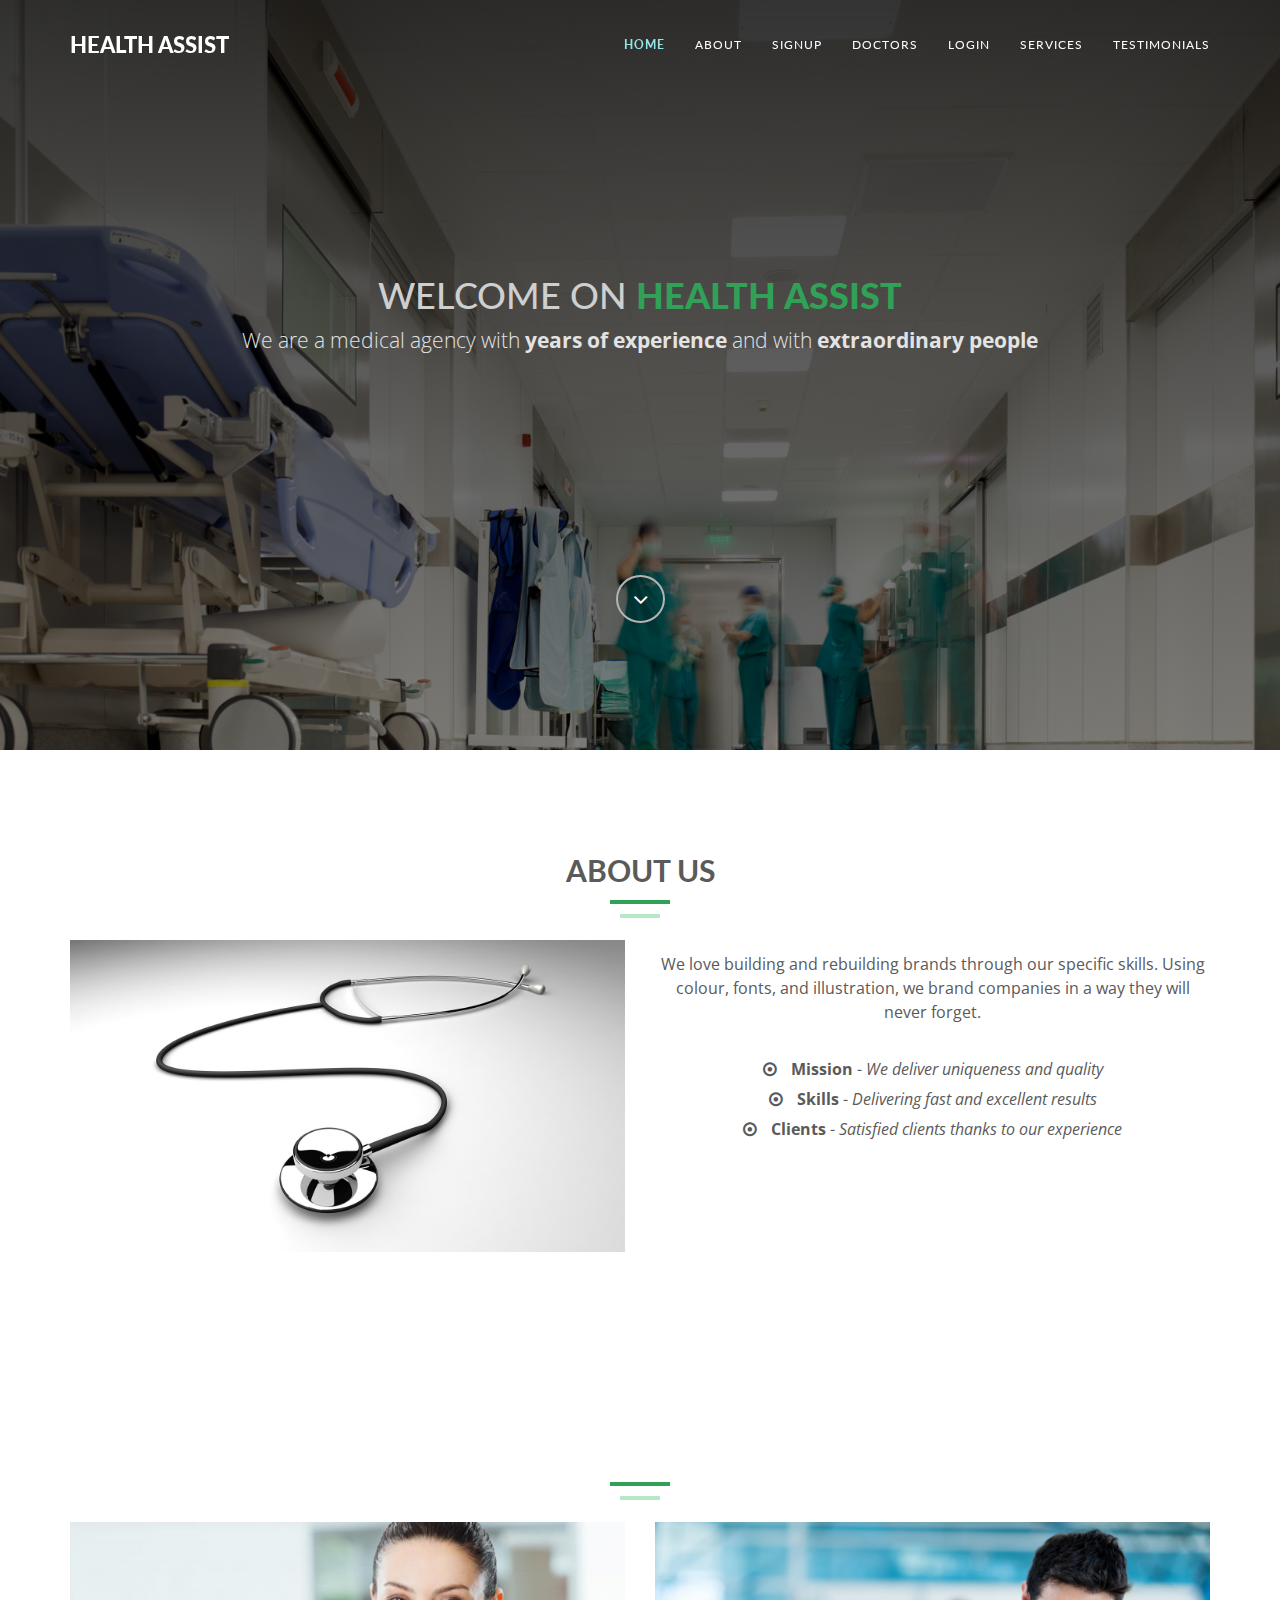
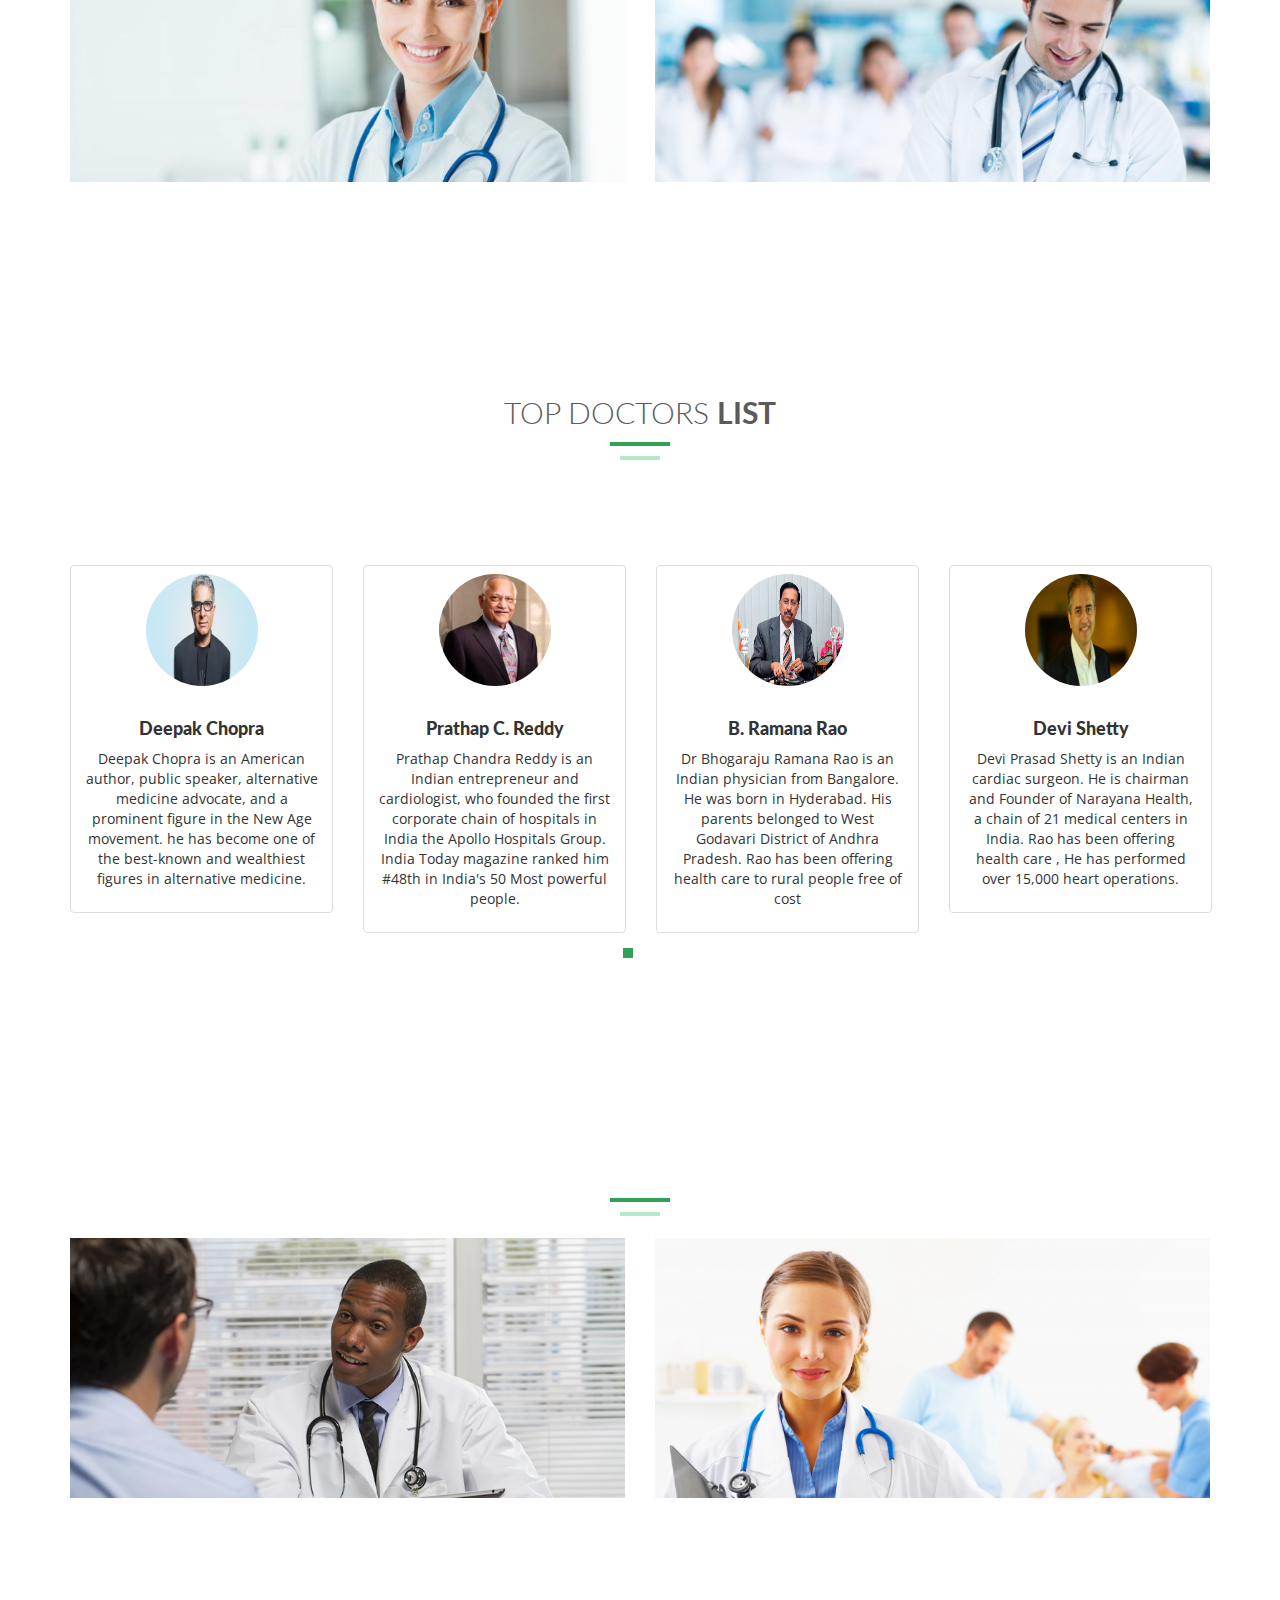
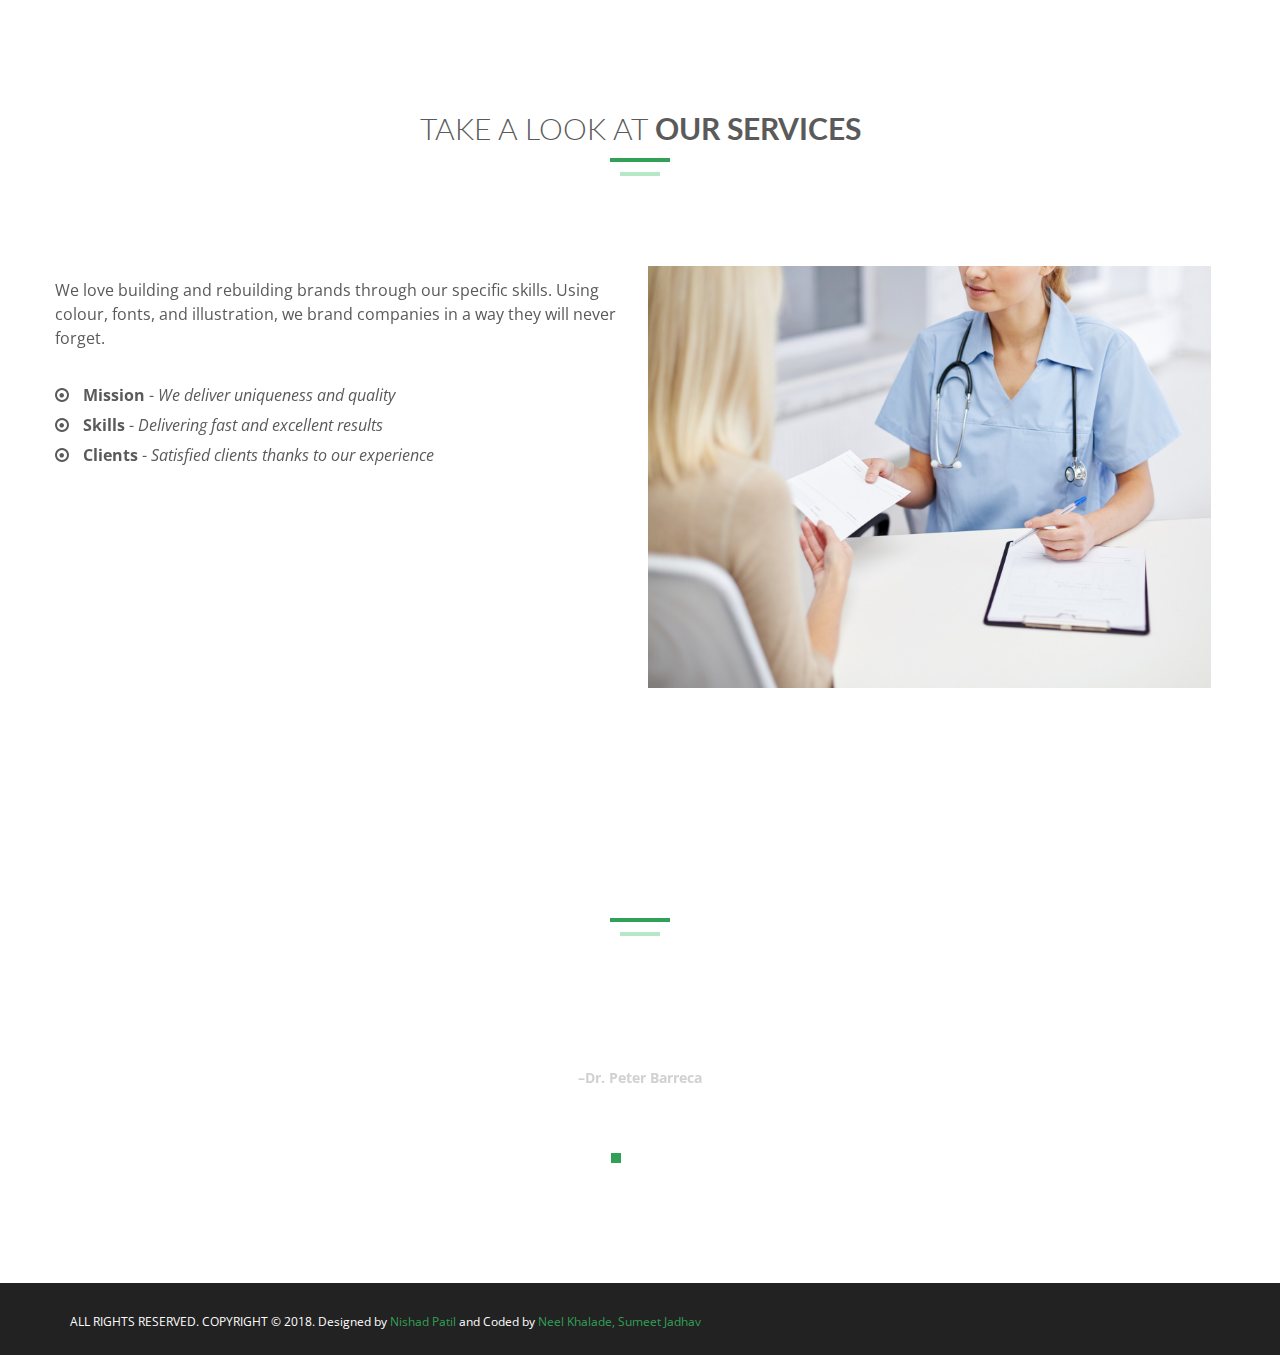
==== commit b7da8d6a: "cchaaa" ====
--- a/index.html
+++ b/index.html
@@ -227,7 +227,7 @@
                                     </div>
                                 </div>
                                 
-                            
+                    </div>            
             </div>
         </div>
     </div>
--- a/assets/landing_page/css/style.css
+++ b/assets/landing_page/css/style.css
@@ -162,7 +162,7 @@
 a.fa.fa-angle-down:hover{
 	background: rgb(48, 161, 86);
 	color: #ffffff;
-	border: 2px solid rgb(48, 161, 86);;
+	border: 2px solid rgb(48, 161, 86);
 }
 /* About Section */
 #tf-about{
@@ -239,7 +239,7 @@
 	transition: all 0.5s;
 }
 #tf-team .item .thumbnail:hover>img.img-circle.team-img{
-	border: 4px solid rgb(48, 161, 86) !important;
+	border: 4px solid rgb(48, 161, 86);;
 }
 #tf-team .thumbnail {
 	background: transparent;
@@ -279,20 +279,6 @@
 #tf-services{
 	padding: 80px 0;
 }
-#team .item{
-    padding: 0;
-    margin: 15px;
-    color: #FFF;
-    text-align: center;
-}
-
-img.img-circles.team-img {
-	width: 120px;
-	height: 120px;
-	border: 4px solid transparent;
-	transition: all 0.5s;
-}
-
 
 .space{
 	margin-top: 40px;
@@ -314,13 +300,11 @@
 	padding: 20px 25px;
 }
 
-
-#tf-services img.img-circle.team-img {
-	width: 120px;
-	height: 120px;
-	border: 4px solid transparent;
-	transition: all 0.5s;
-}
+#tf-services .service:hover>i.fa{
+	background: rgb(48, 161, 86);;
+	color: #ffffff;
+}
+
 /* Clients Section */
 #tf-clients{
 	background: url(../img/bac03.jpg);
@@ -453,11 +437,11 @@
 #tf-works i.fa {
 	height: 30px;
 	width: 30px;
-	border: 1px solid rgb(48, 161, 86);;
+	border: 1px solid rgb(48, 161, 86);
 	font-size: 20px;
 	padding: 5px;
 	border-radius: 50%;
-	color: rgb(48, 161, 86);;
+	color: rgb(48, 161, 86);
 }
 /* Testimonials Section */
 #tf-testimonials{
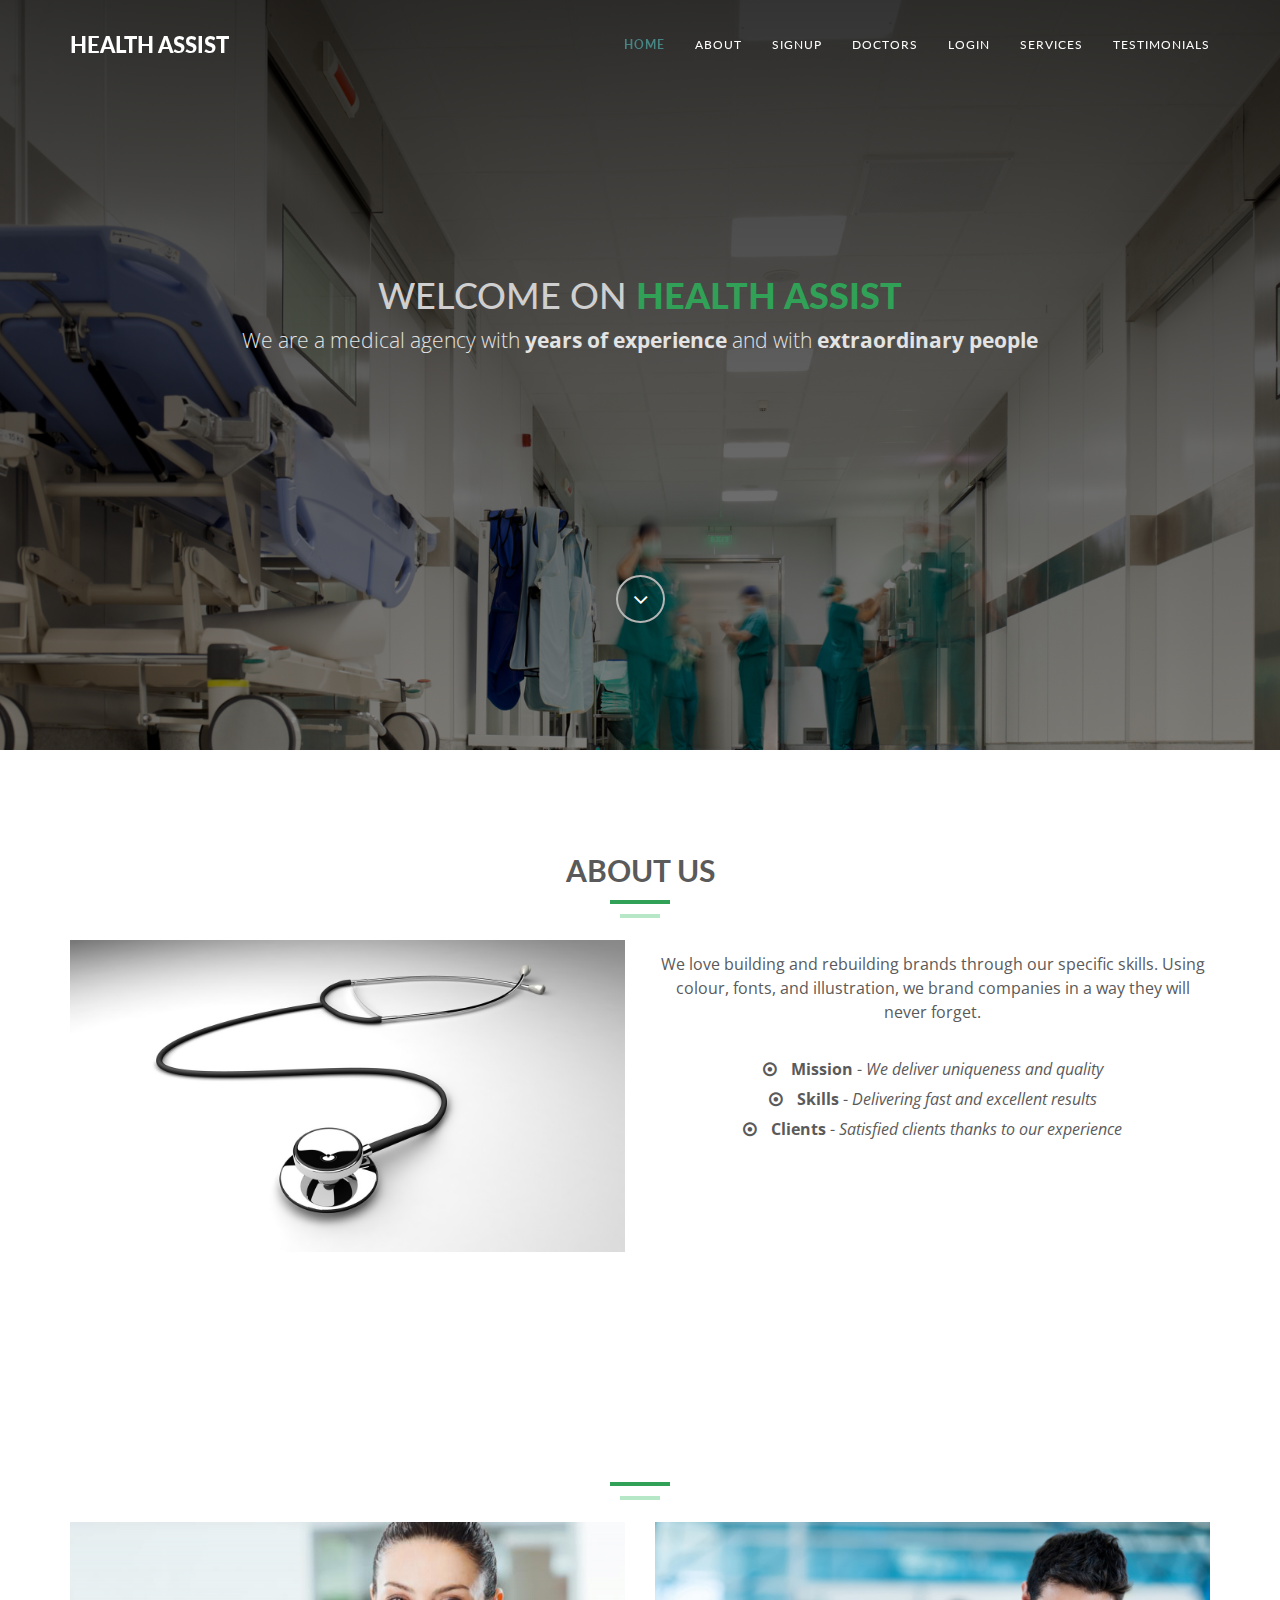
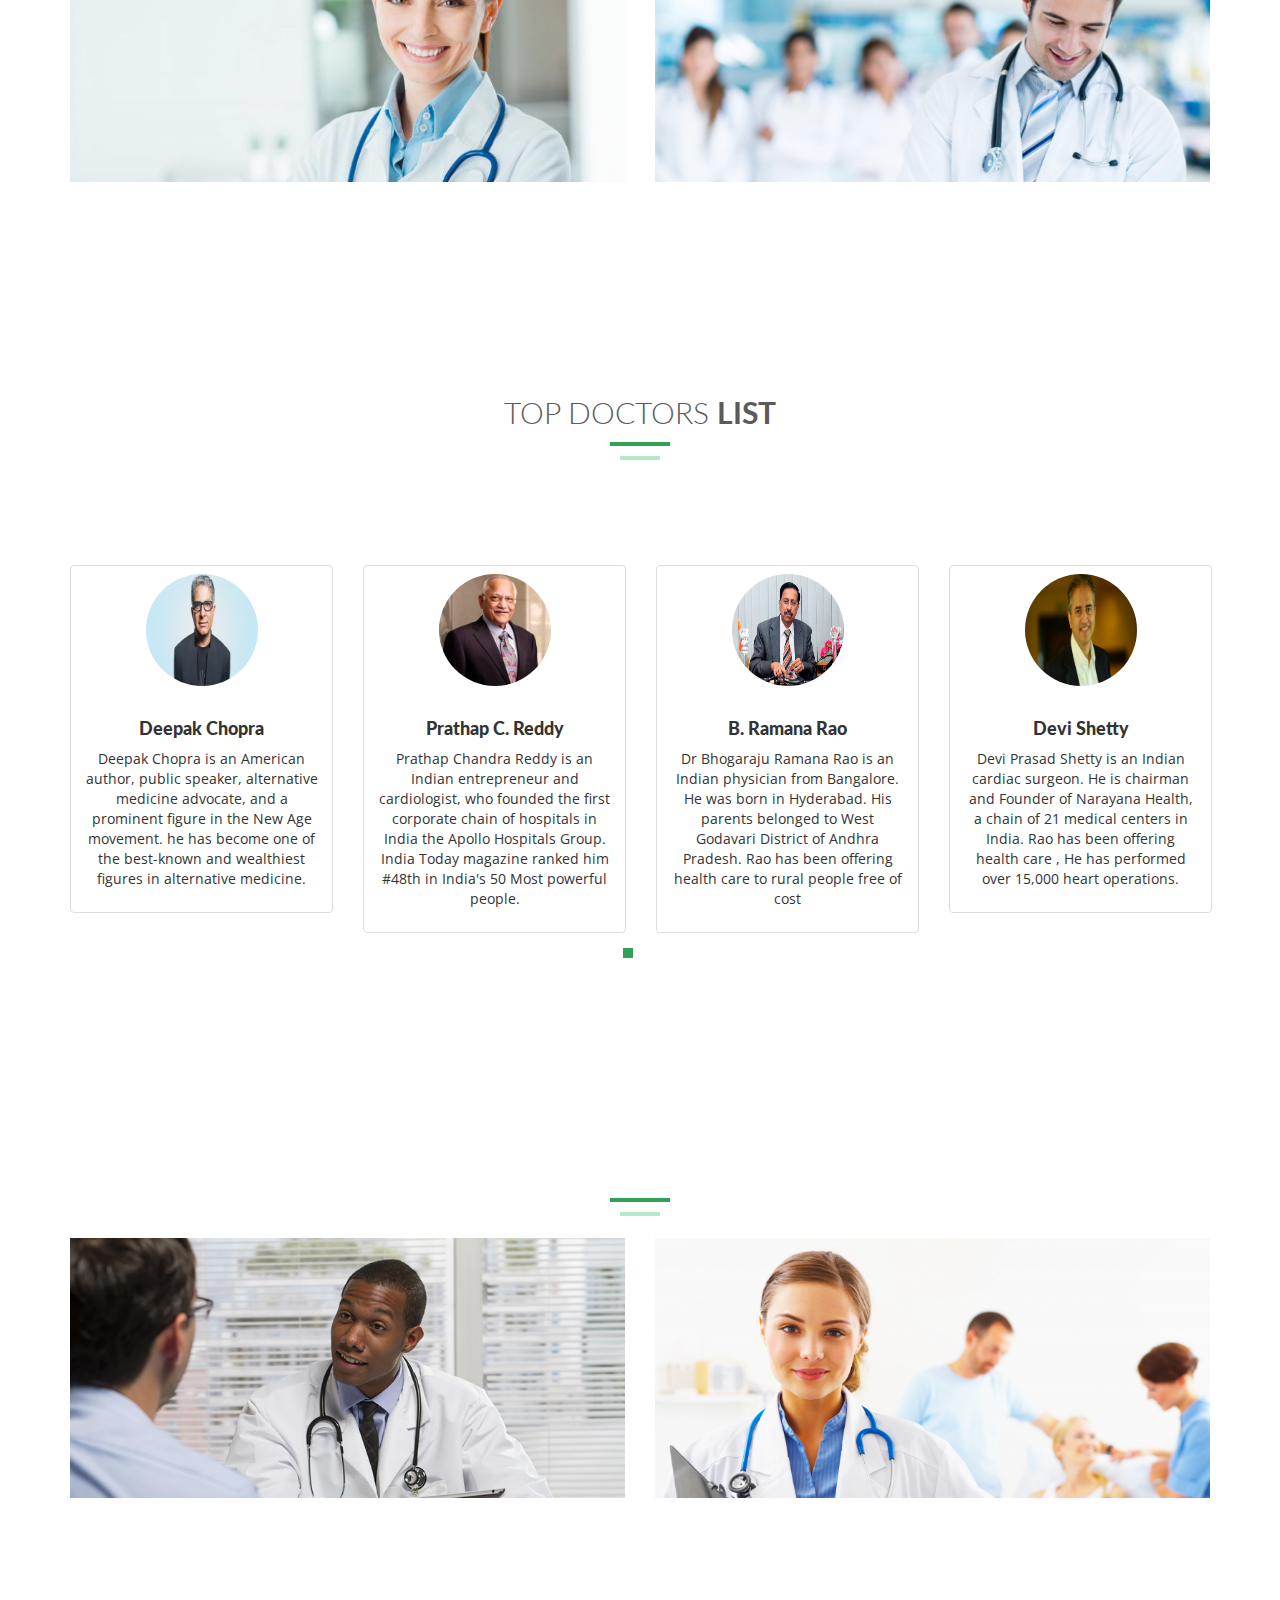
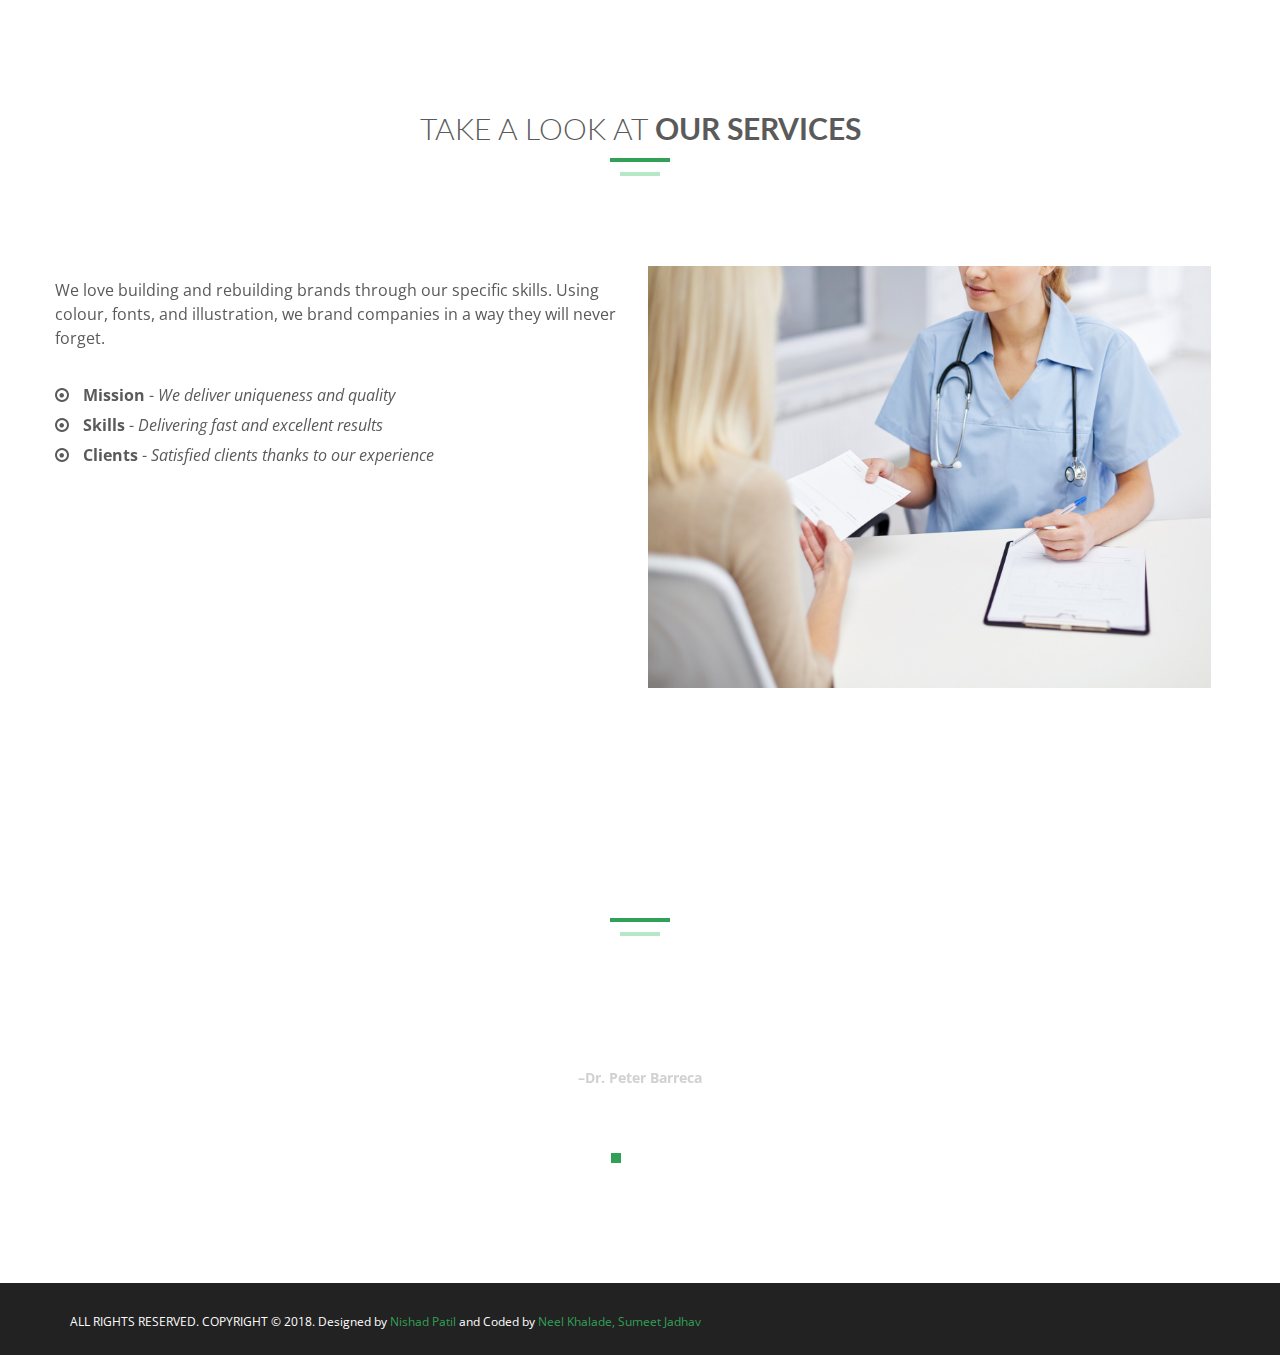
==== commit db020d5c: "color" ====
--- a/index.html
+++ b/index.html
@@ -128,7 +128,7 @@
                     <div class="col-sm-6 col-md-5 col-lg-6">
                         <div class="portfolio-item">
                             <div class="hover-bg">
-                                <a href="u-signup.html">
+                                <a href="u-signup.php">
                                     <div class="hover-text">
                                         <h4>Sign Up</h4>
                                         <small>Sign up as Patient</small>
@@ -225,8 +225,7 @@
                                             <p>Abraham Verghese is an Indian American physician-author, Professor for the Theory and Practice of Medicine at Stanford University Medical School and Senior Associate Chair of the Department of Internal Medicine.</p>
                                         </div>
                                     </div>
-                                </div>
-                                
+                                </div>     
                     </div>            
             </div>
         </div>
@@ -248,7 +247,7 @@
                 <div class="col-sm-6 col-md-5 col-lg-6">
                     <div class="portfolio-item">
                         <div class="hover-bg">
-                            <a href="u-login.html">
+                            <a href="u-login.php">
                                 <div class="hover-text">
                                     <h4>Login</h4>
                                     <small>Login as Patient</small>
--- a/assets/landing_page/css/style.css
+++ b/assets/landing_page/css/style.css
@@ -100,7 +100,7 @@
 .navbar-default .navbar-nav > .active > a, 
 .navbar-default .navbar-nav > .active > a:hover, 
 .navbar-default .navbar-nav > .active > a:focus {
-	color: rgb(148, 230, 230) !important;
+	color: rgb(71, 133, 133) !important;
 	background-color: transparent;
 	font-weight: 700;
 }
@@ -261,7 +261,7 @@
 	-webkit-border-radius: 0;
 	-moz-border-radius: 20px;
 	border-radius: 0;
-	background: #FFFFFF;
+	background: #ffffff;
 	transition: all 0.5s;
 }
 
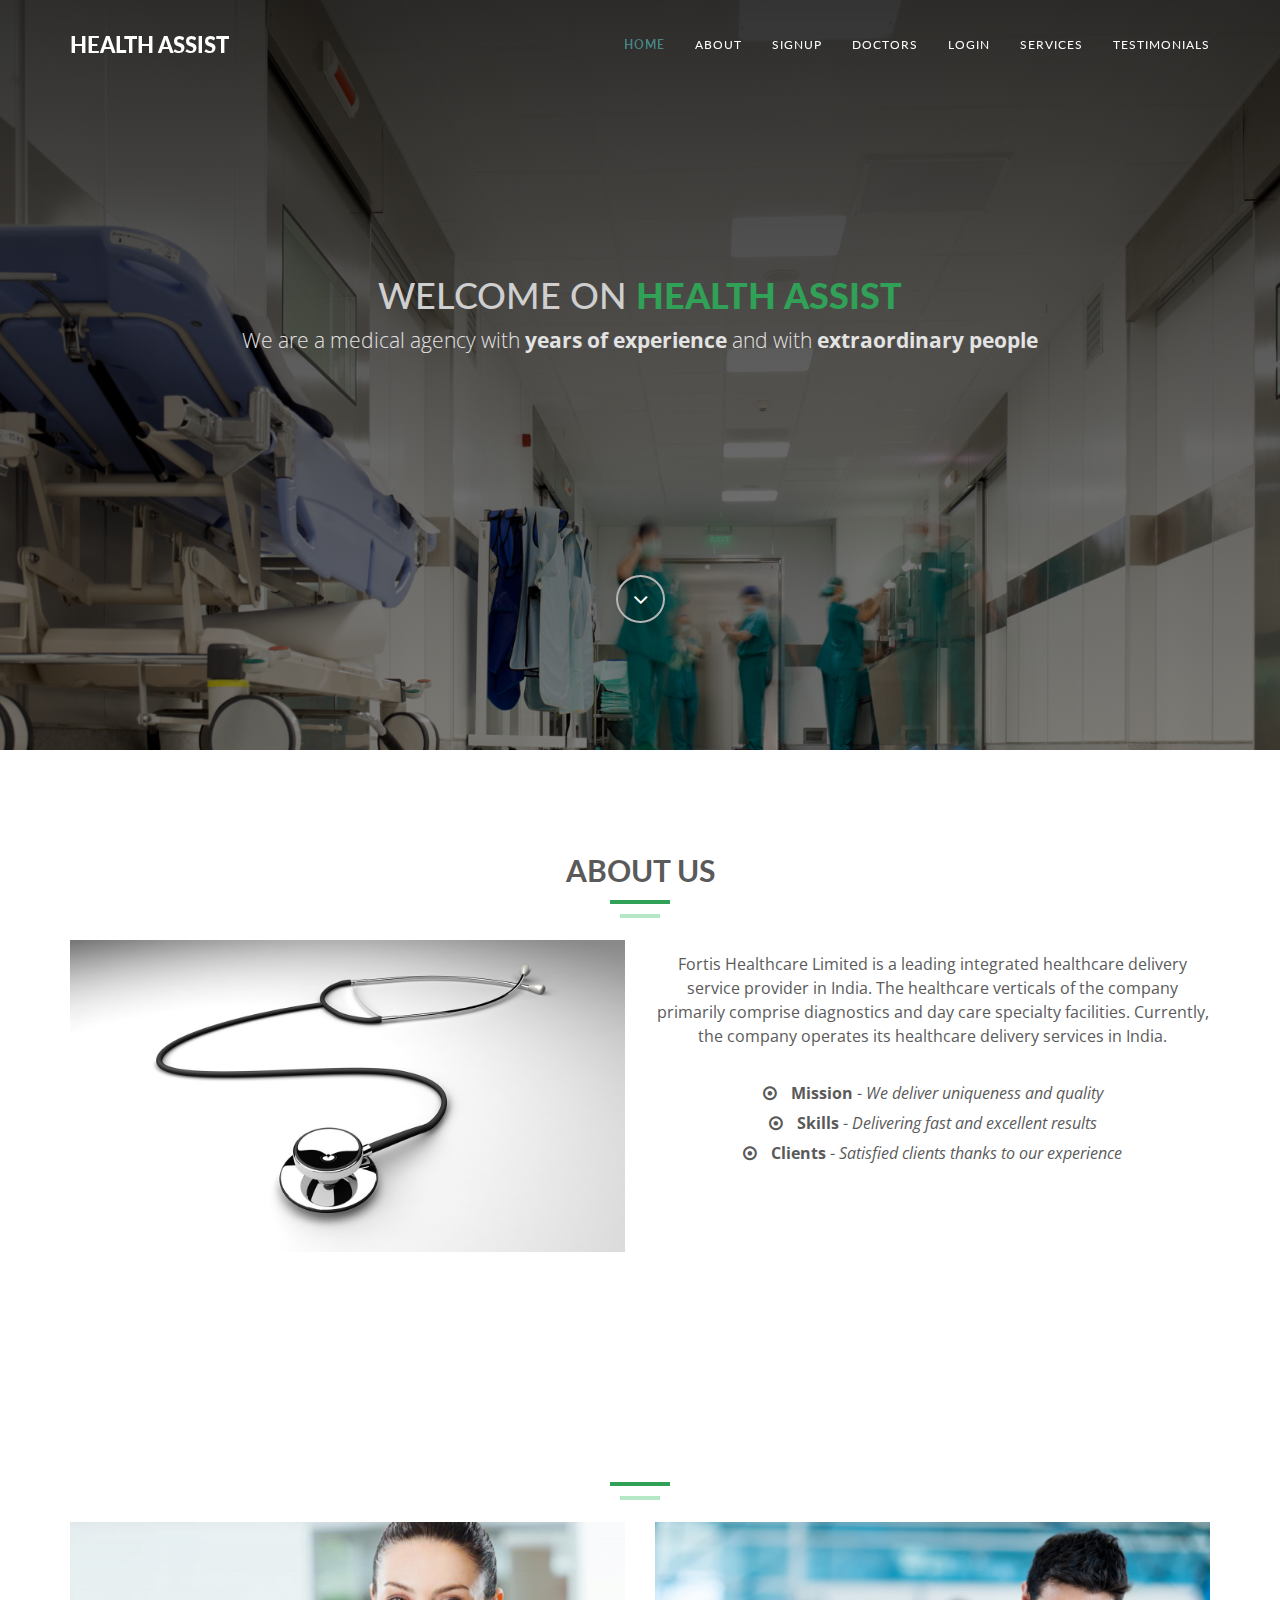
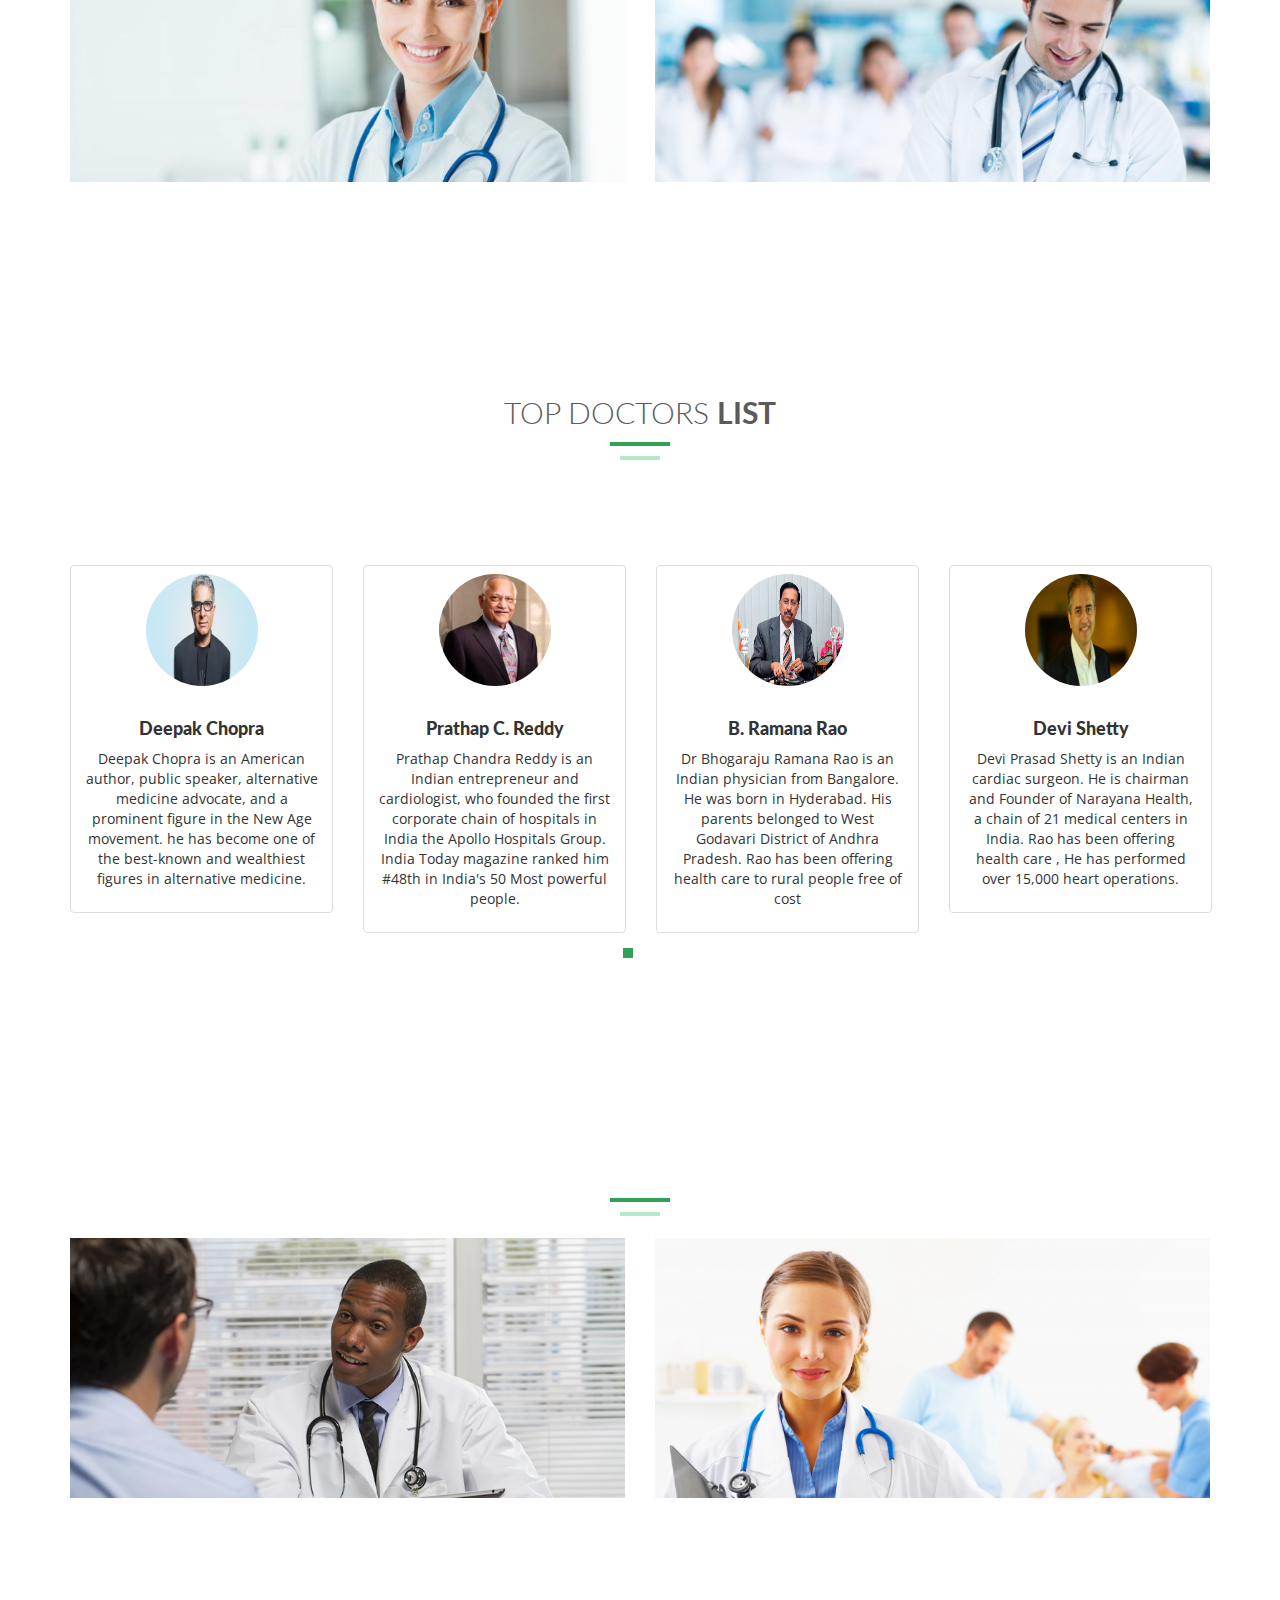
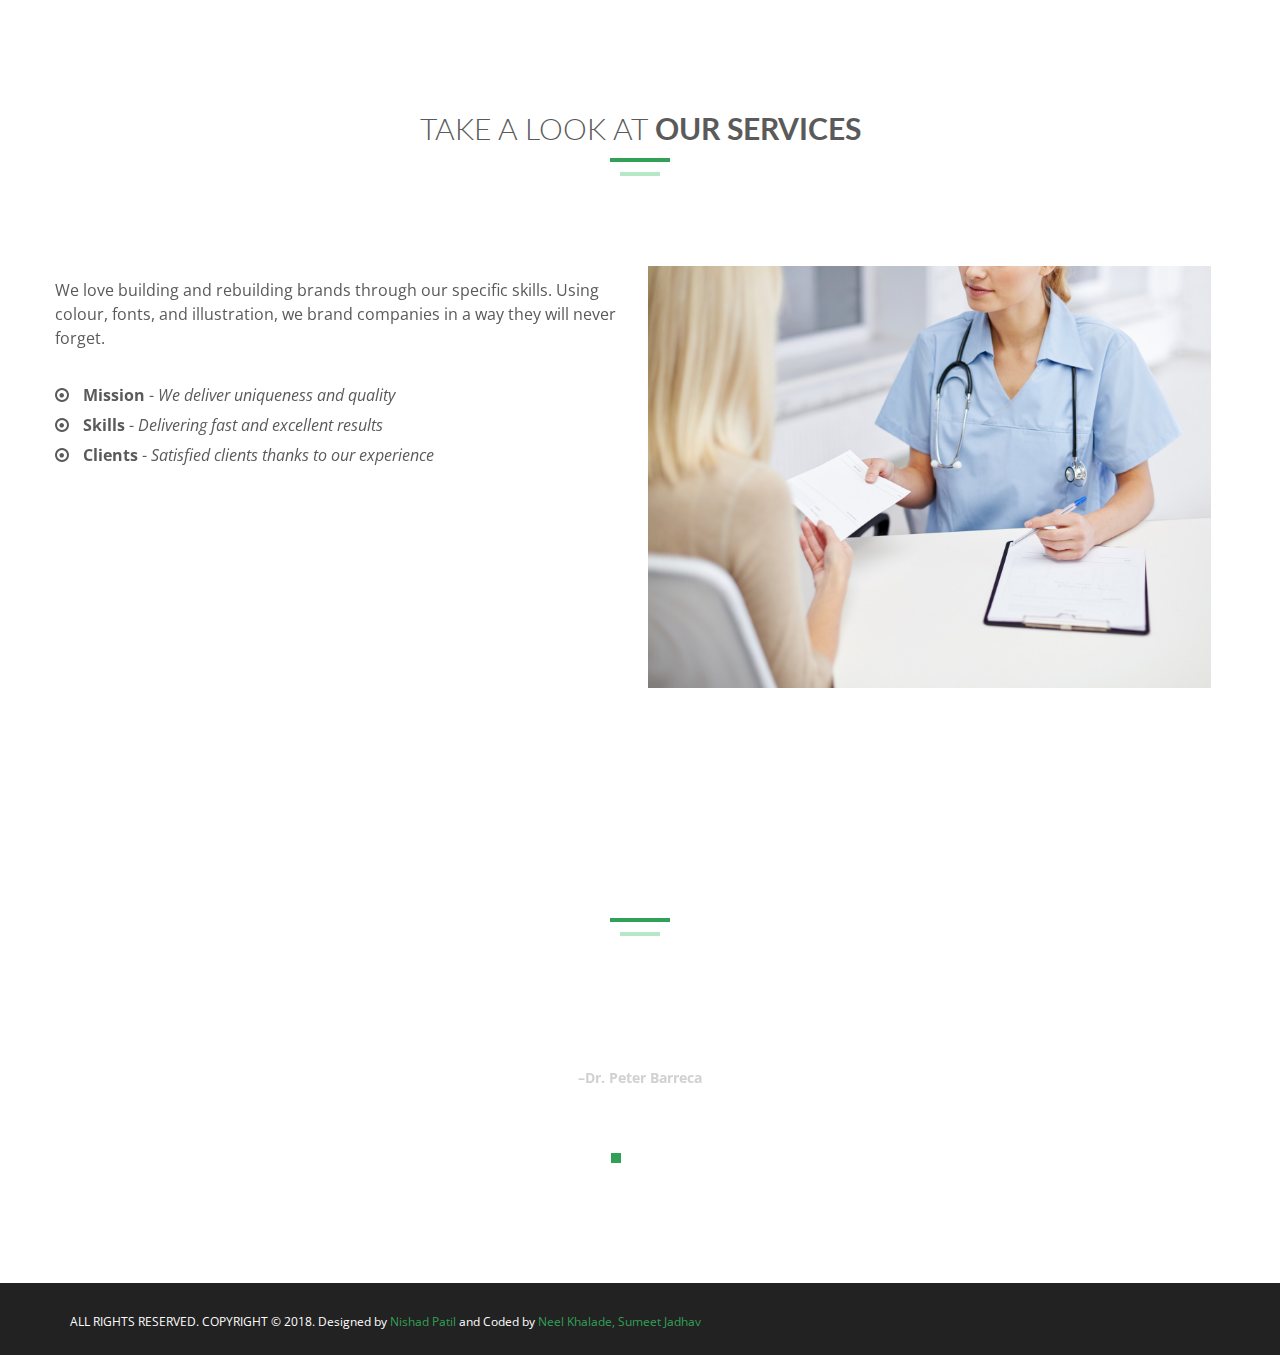
==== commit 3a29611c: "added content for about" ====
--- a/index.html
+++ b/index.html
@@ -92,7 +92,7 @@
                 </div>
                 <div class="col-md-6">
                     <div class="about-text">
-                        <p class="intro">We love building and rebuilding brands through our  specific skills. Using colour, fonts, and illustration, we brand companies in a way they will never forget.</p>
+                        <p class="intro">Fortis Healthcare Limited is a leading integrated healthcare delivery service provider in India. The healthcare verticals of the company primarily comprise diagnostics and day care specialty facilities. Currently, the company operates its healthcare delivery services in India.</p>
                         <ul class="about-list">
                             <li>
                                 <span class="fa fa-dot-circle-o"></span>
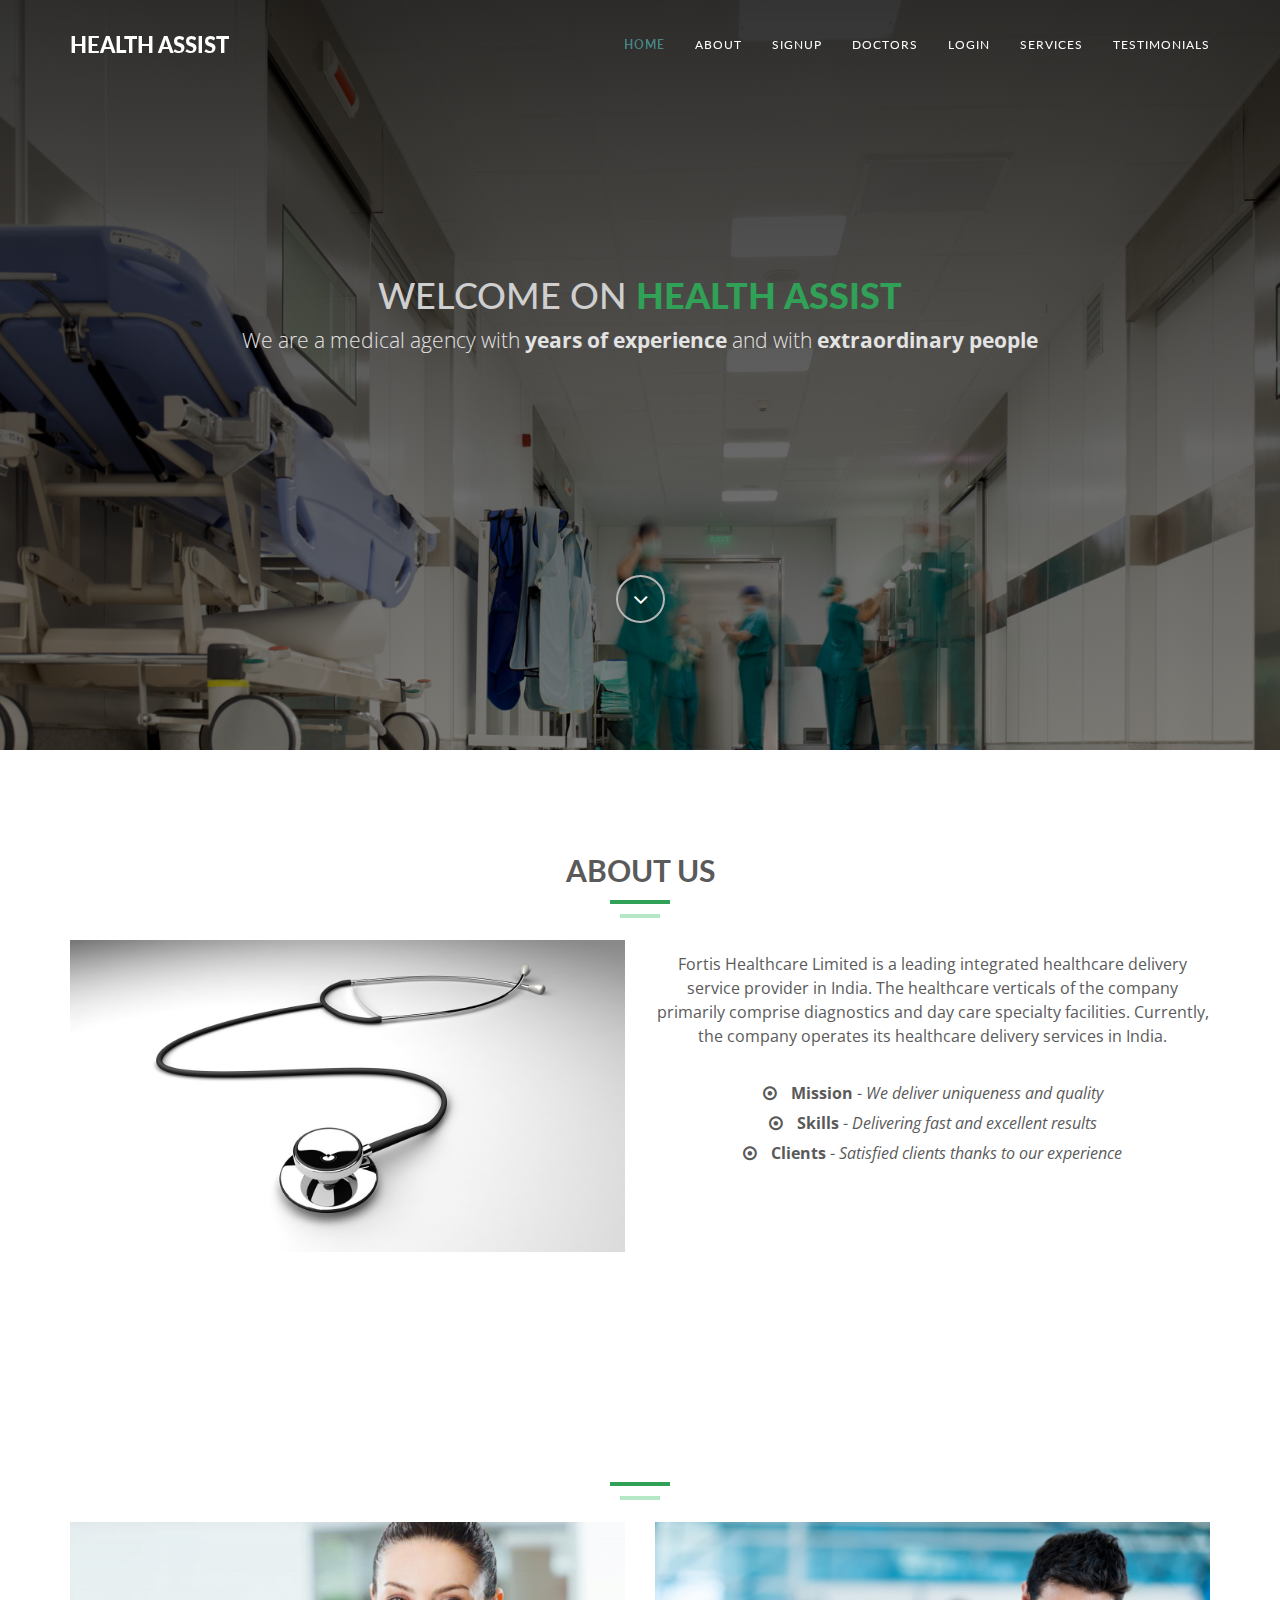
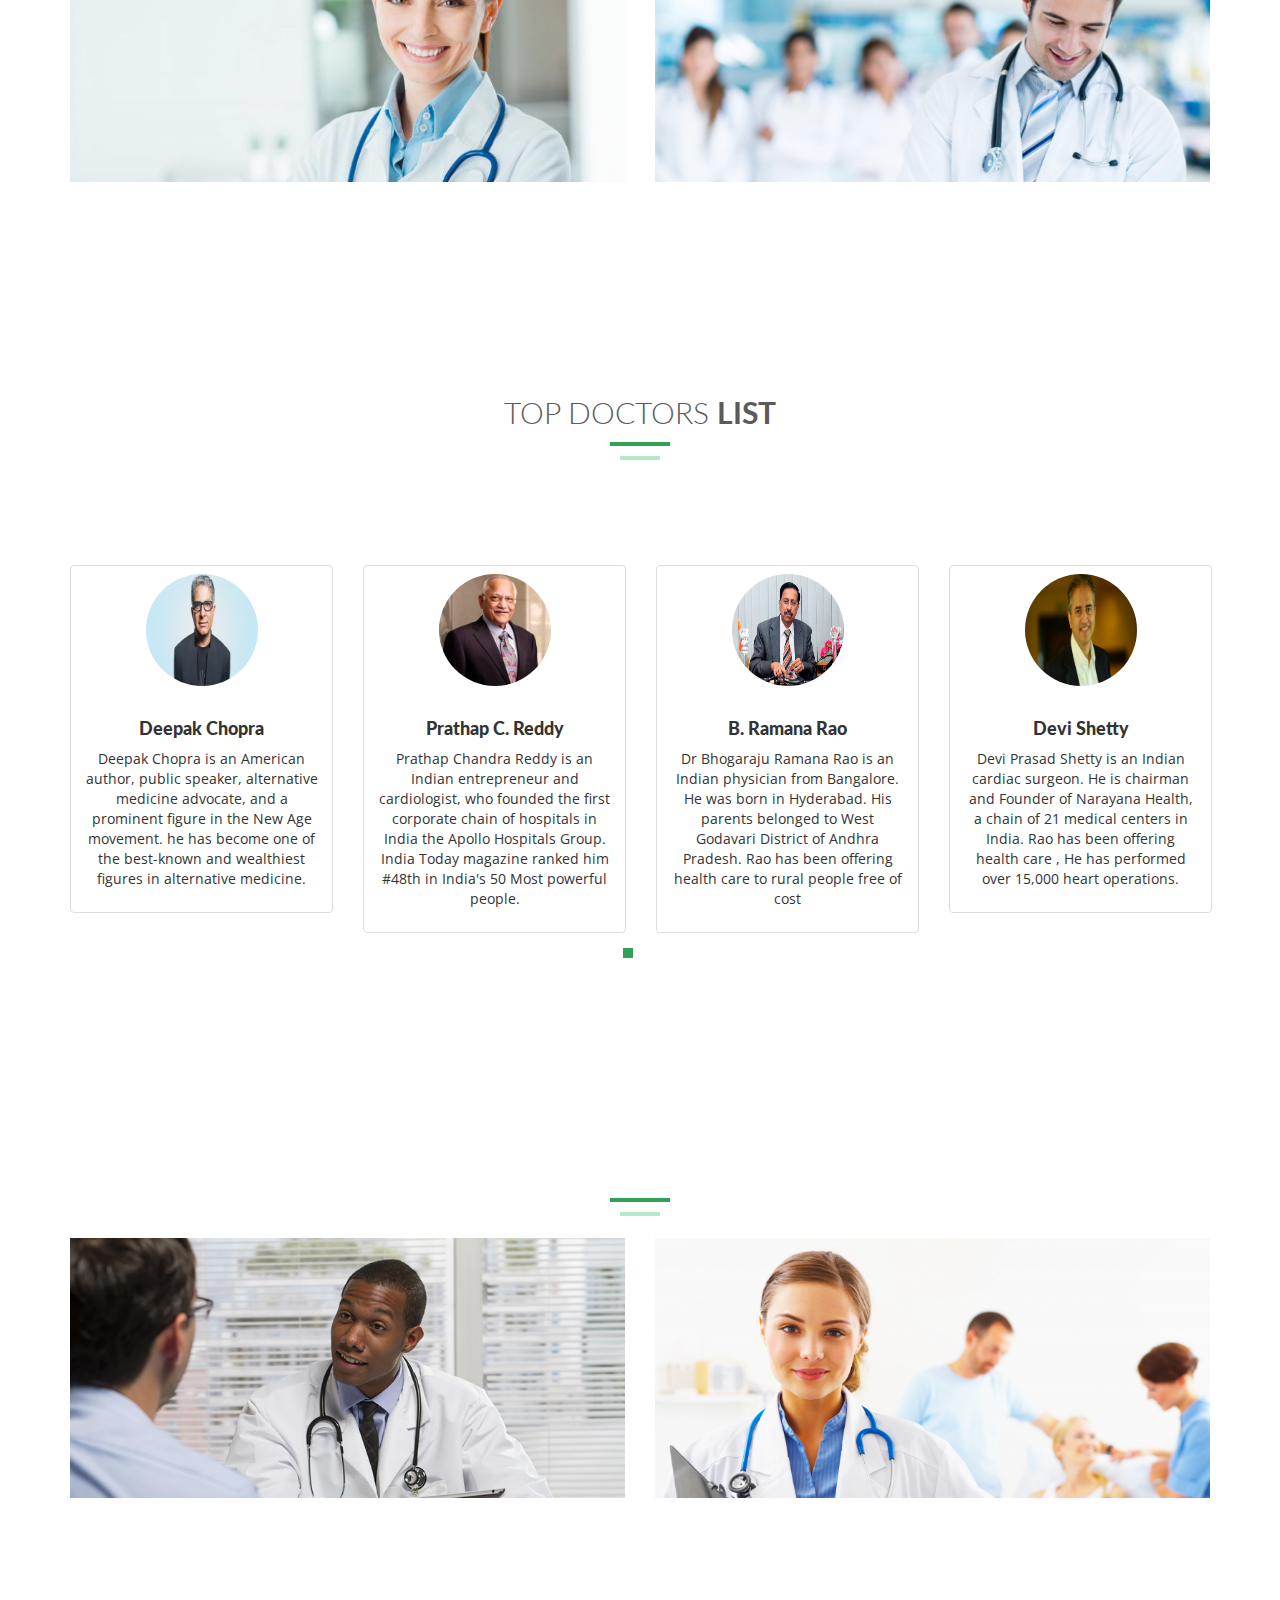
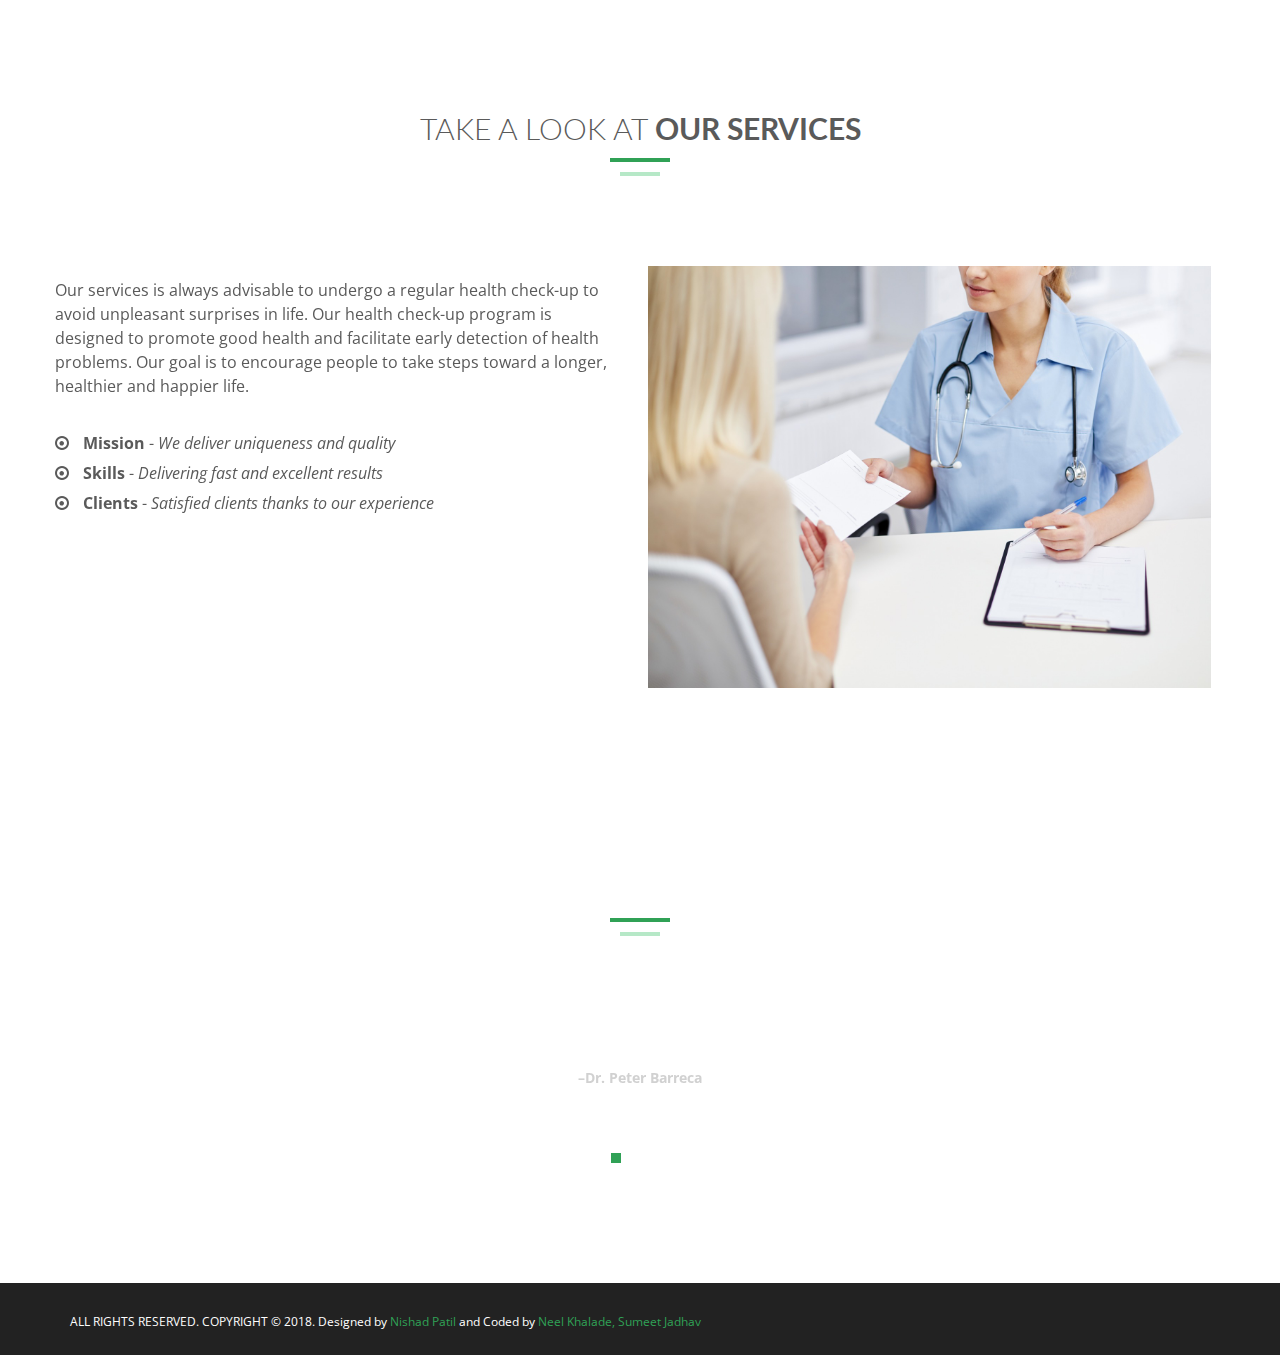
==== commit 892bba43: "about" ====
--- a/index.html
+++ b/index.html
@@ -294,7 +294,7 @@
                     <div class="row">
                             <div class="col-md-6">
                                     <div class="about-text">
-                                            <p class="intro">We love building and rebuilding brands through our  specific skills. Using colour, fonts, and illustration, we brand companies in a way they will never forget.</p>
+                                            <p class="intro">Our services is always advisable to undergo a regular health check-up to avoid unpleasant surprises in life. Our health check-up program is designed to promote good health and facilitate early detection of health problems. Our goal is to encourage people to take steps toward a longer, healthier and happier life.</p>
                                             <ul class="about-list">
                                                 <li>
                                                     <span class="fa fa-dot-circle-o"></span>
